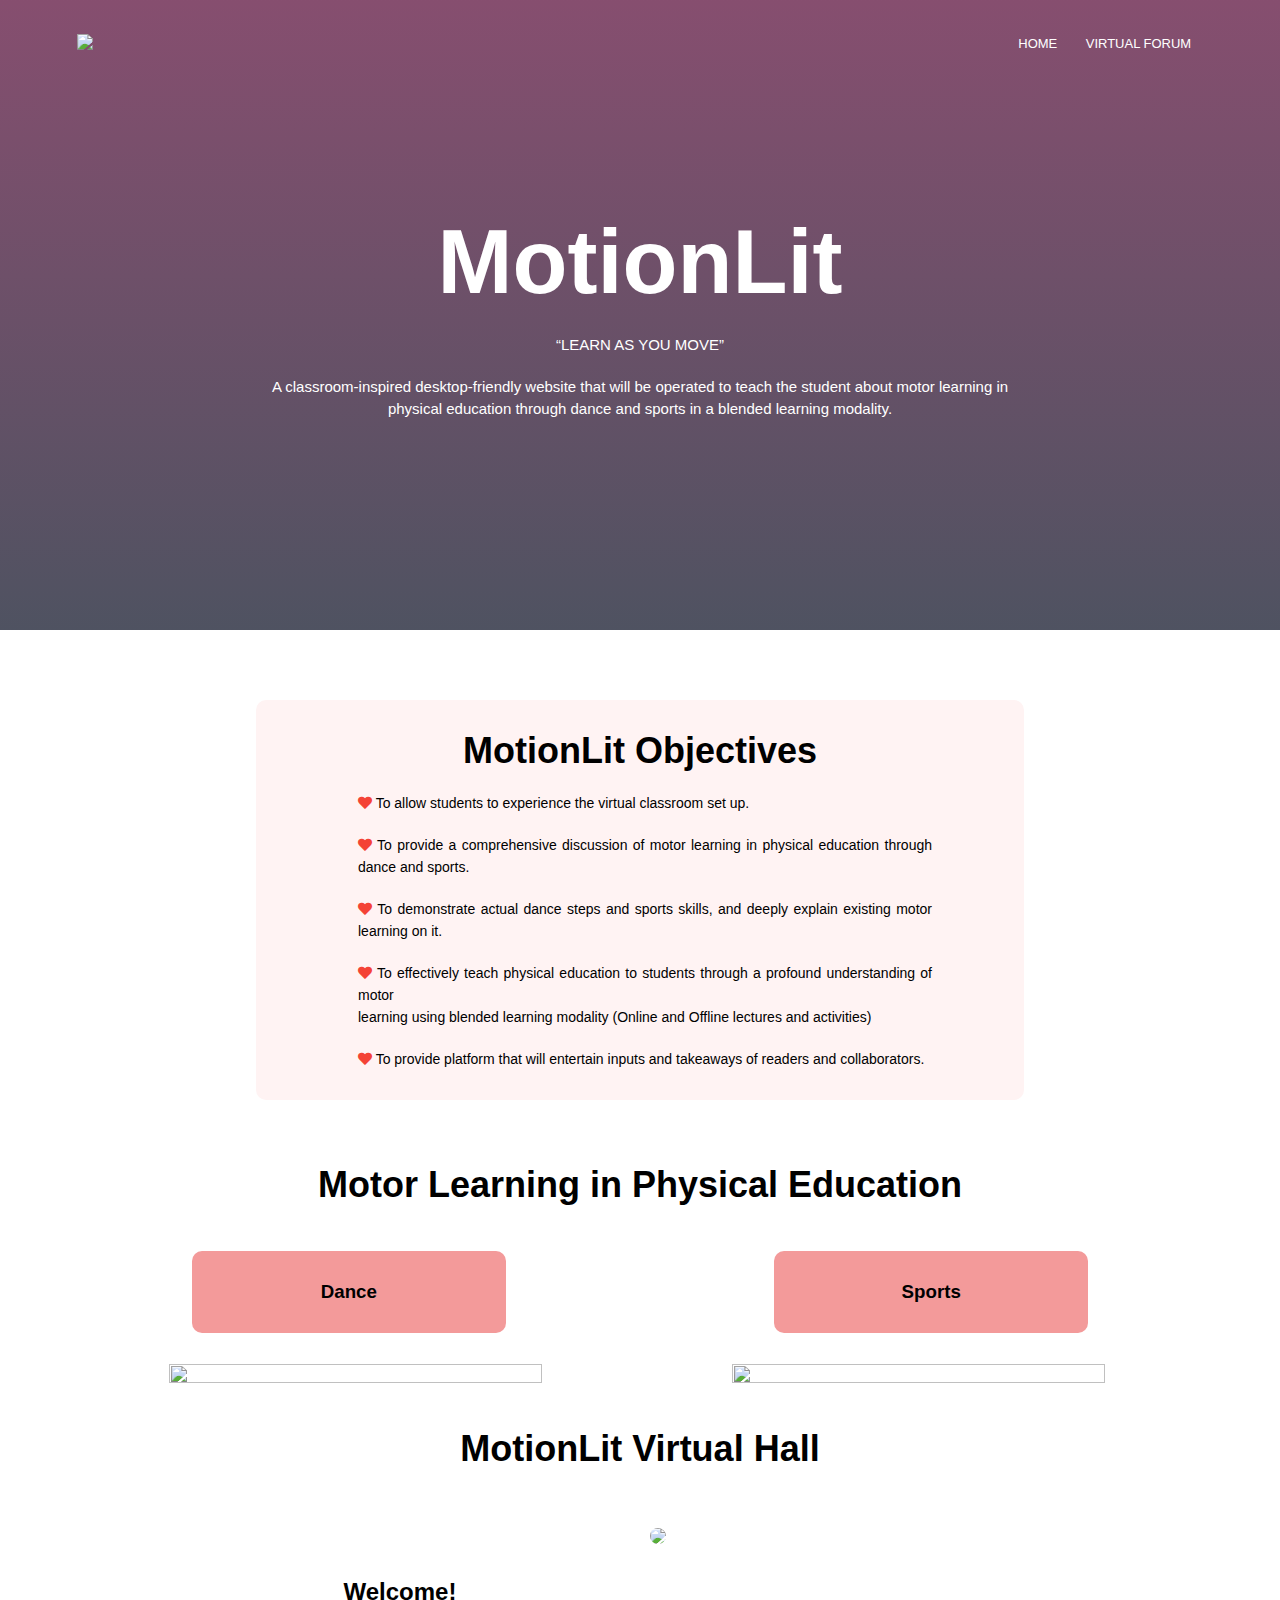
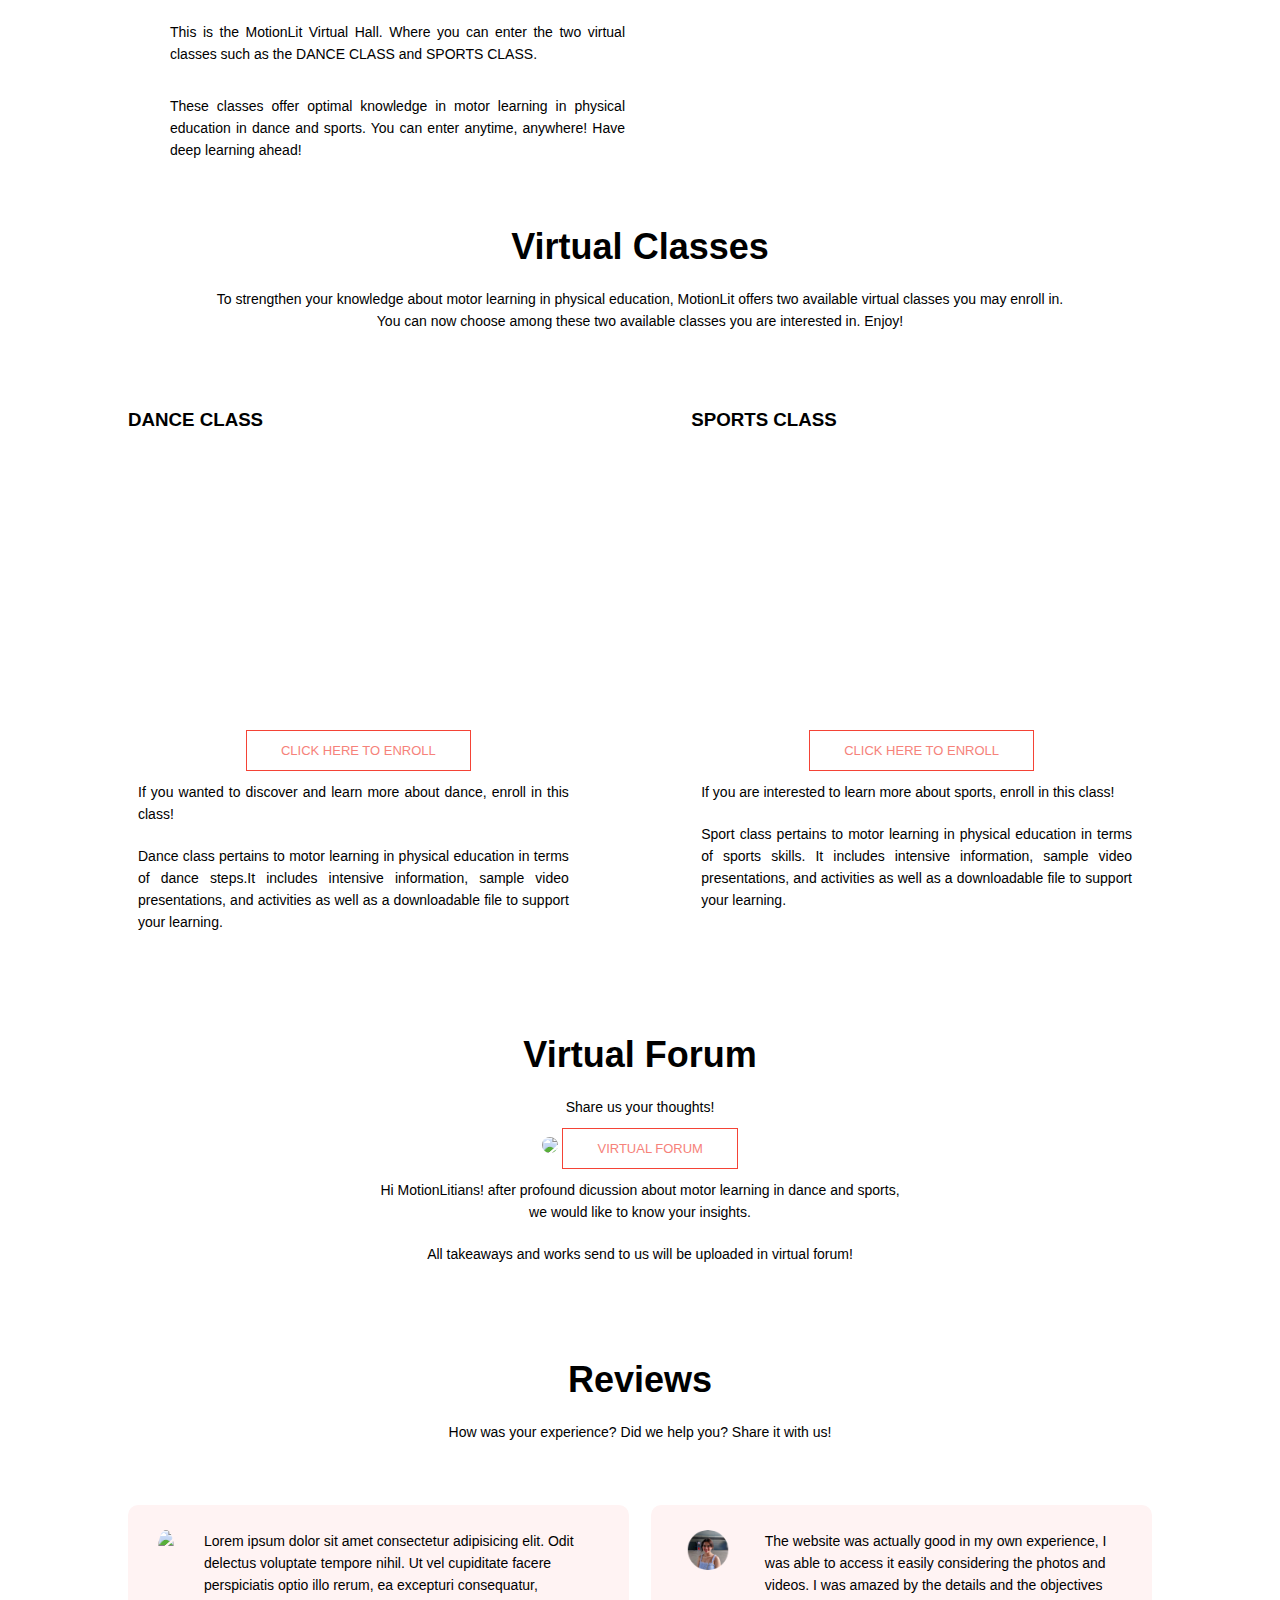
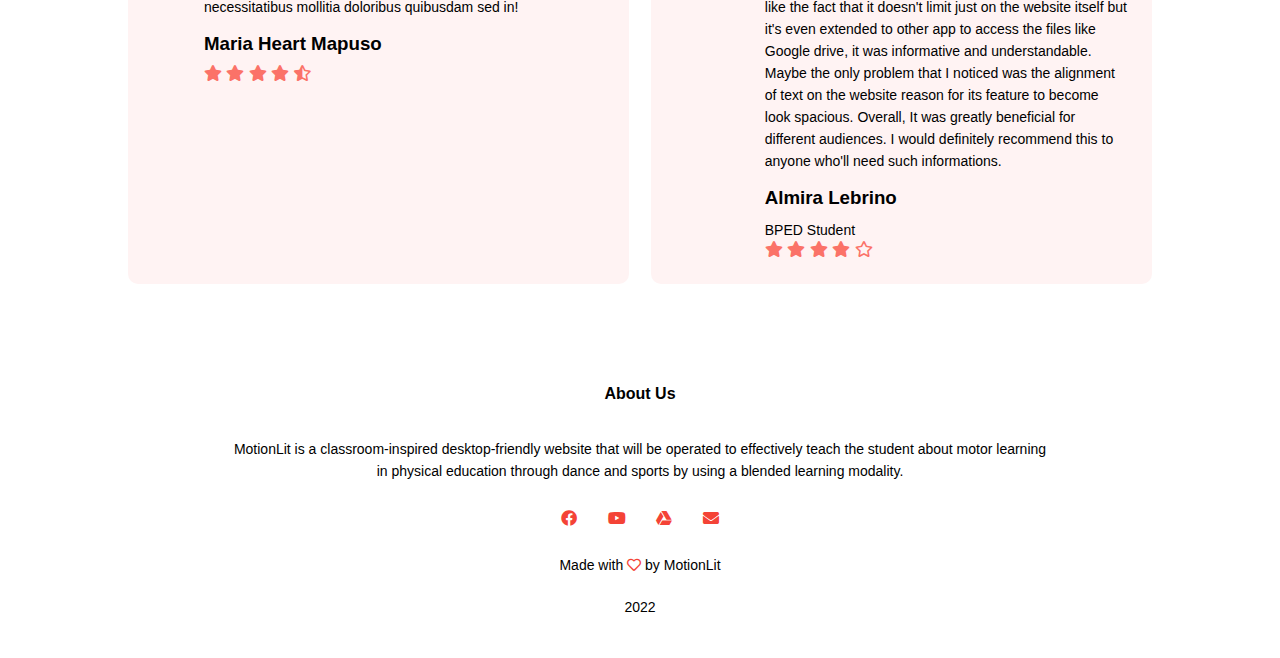
==== index.html @ eed7b135 "hhuhu" ====
<!DOCTYPE html>
<html lang="en">
<head>
    <meta charset="UTF-8">
    <meta http-equiv="X-UA-Compatible" content="IE=edge">
    <meta name="viewport" content="width=device-width, initial-scale=1.0">
    <title>MotionLitEduc</title>
    <link rel="stylesheet" href="style.css">
    
    <link rel="stylesheet" href="https://cdnjs.cloudflare.com/ajax/libs/font-awesome/5.15.4/css/all.min.css" integrity="sha512-1ycn6IcaQQ40/MKBW2W4Rhis/DbILU74C1vSrLJxCq57o941Ym01SwNsOMqvEBFlcgUa6xLiPY/NS5R+E6ztJQ==" crossorigin="anonymous" referrerpolicy="no-referrer" />
</head>
<body>
    <section class="sub-header">
        <nav>
            <a href="index.html"><img src="FINAL/logo.png" ></a>
            <div class="nav-links" id="navLinks">
                <i class="fas fa-window-close" onclick="hideMenu()"></i>
                <ul>
                    <li><a href="index.html">HOME</a></li>
                    <li><a href="forum.html">VIRTUAL FORUM</a></li>
                </ul>
            </div>
            
            <i class="fas fa-bars" onclick="showMenu()"></i>
        </nav>                                 
    <div class="text-box">
        <h1>MotionLit</h1>
        <p><strong>“LEARN AS YOU MOVE”</strong> </p>
        <p> A classroom-inspired desktop-friendly website that will be operated to teach the student about motor learning in <br>physical education through dance and sports in a blended learning modality.
        </p>
    </div>
            
    </section>     

<!------ Objectives------>
<section class="cta"> 
    <h1>MotionLit Objectives</h1>
        <p> <i class="fas fa-heart"></i> To allow students to experience the virtual classroom set up.</p>
        <p> <i class="fas fa-heart"></i> To provide a comprehensive discussion of motor learning in physical education through dance and sports.</p>
        <p> <i class="fas fa-heart"></i> To demonstrate actual dance steps and sports skills, and deeply explain existing motor learning on it.</p>
        <p> <i class="fas fa-heart"></i> To effectively teach physical education to students through a profound understanding of motor <br>learning using blended learning modality (Online and Offline lectures and activities)</p>
        <p> <i class="fas fa-heart"></i> To provide platform that will entertain inputs and takeaways of readers and collaborators.</p>
    </section>


    <!------ Course ------>
    <section class="course">
        <h1> Motor Learning in Physical Education </h1>
        <div class="row">
            <div class="course-col">
                <h3>Dance</h3>  
            
            </div>
            <div class="course-col">
                <h3>Sports</h3>
                
            </div>
            
        </div>
        
        
    </section>
        
    <!------ Classes ------->
    <section class="classes">
        <div class="row">
            <div class="classes-col image-button">
                <img src="FINAL/DA.png" >
                <div class="layer">
                </div>
            </div>
            <div class="classes-col image-button">
                <img src="FINAL/SPO.png">
                <div class="layer">
                </div>
            </div>
    
        </div>
    </section>
     
    
    
    <!------ about us content ------>

    <section class="about-us">
        <h1>MotionLit Virtual Hall</h1>
        <div class="row">
            <div class="about-col">
                <h2>Welcome!</h2>
                <p>This is the MotionLit Virtual Hall. Where you can enter the two virtual classes such as the <strong> DANCE CLASS </strong> and <strong>SPORTS CLASS</strong>. </p>
                <p>These classes offer optimal knowledge in motor learning in physical education in dance and sports. You can enter anytime, anywhere! Have deep learning ahead!</p>
            </div>
            <div class="about-col">
                <img src="FINAL/Virtual Hall.png">
            </div>
        </div>

    </section>

<!-- ----- rooms ------->
<section class="rooms">
    <h1> Virtual Classes</h1>
    <P>To strengthen your knowledge about motor learning in physical education, MotionLit offers two available virtual classes you may enroll in. You can now choose among these two available classes you are interested in. Enjoy! </P>
    <div class="row">
        <div class="rooms-col">
            <h3>DANCE CLASS</h3>
            <video width="440" height="280" autoplay muted>
                <source src="FINAL/dance-intro.mp4" type="video/mp4">
                <source src="movie.ogg" type="video/ogg">
              </video>
              
              <a href="Dance.html" class="hero-btn red-btn" >CLICK HERE TO ENROLL</a>
              
            <P>If you wanted to discover and learn more about dance,  enroll in this class! </P> 
            <p>Dance class pertains to motor learning in physical education in terms of dance steps.It includes intensive information, sample video presentations, and activities as well as a downloadable file to support your learning.</p>  
        </div>
        <div class="rooms-col">
            <h3> SPORTS CLASS</h3>
            <video width="440" height="280" autoplay muted>
                <source src="FINAL/sport-intro.mp4" type="video/mp4">
                <source src="movie.ogg" type="video/ogg">
              </video>
              
              <a href="Sport.html" class="hero-btn red-btn" >CLICK HERE TO ENROLL</a>
           
            <P>If you are interested to learn more about sports,  enroll in this class!</P> 
            <p>Sport class pertains to motor learning in physical education in terms of sports skills. It includes intensive information, sample video presentations, and activities as well as a downloadable file to support your learning.</p>  
        </div>
    
    </div>
    
</section> 

<!-- ----- virtualforum ------->
<section class="virtualforum">
    <h1> Virtual Forum</h1>
    <P>Share us your thoughts! </P>
    <div class="sample">
        <div class="virtualforum-col">
            <img src="FINAL/virtual-foum.png">
              <a href="forum.html" class="hero-btn red-btn">VIRTUAL FORUM</a>
            <P>Hi MotionLitians! after profound dicussion about motor learning in dance and sports, we would like to know your insights.</P> 
            <p>All takeaways and works send to us will be uploaded in <thead></thead> virtual forum!</p>  
        </div>
    
    </div>
    
    <!---- Testimonials ----->
    <section class="testimonials">
        <h1> Reviews</h1>
        <P>How was your experience? Did we help you? Share it with us!</P>
        <div class="row">
            <div class="testimonials-col">
                <img src="FINAL/review1.png">
                <div>
                    <p>Lorem ipsum dolor sit amet consectetur adipisicing elit. Odit delectus voluptate tempore nihil. Ut vel cupiditate facere perspiciatis optio illo rerum, ea excepturi consequatur, necessitatibus mollitia doloribus quibusdam sed in!</p>
                    <h3>Maria Heart Mapuso</h3>
                    <i class="fas fa-star"></i>
                    <i class="fas fa-star"></i>
                    <i class="fas fa-star"></i>
                    <i class="fas fa-star"></i>
                    <i class="fas fa-star-half-alt"></i>
                </div>
            </div>
            <div class="testimonials-col">
                <img src="FINAL/almira.png">
                <div>
                    <p>The website was actually good in my own experience, I was able to access it easily considering the photos and videos. I was amazed by the details and the objectives like the fact that it doesn't limit just on the website itself but it's even extended to other app to access the files like Google drive, it was informative and understandable. Maybe the only problem that I noticed was the alignment of text on the website reason for its feature to become look spacious. Overall, It was greatly beneficial for different audiences. I would definitely recommend this to anyone who'll need such informations.</p>
                    <h3>Almira Lebrino</h3>
                    <p>BPED Student</p>
                    <i class="fas fa-star"></i>
                    <i class="fas fa-star"></i>
                    <i class="fas fa-star"></i>
                    <i class="fas fa-star"></i>
                    <i class="far fa-star"></i>
                </div>
            </div>
        </div>
    </section>
        


    <!------ Footer ------->
    <section class="Footer">
        <h4>About Us</h4>
        <p> MotionLit is a classroom-inspired desktop-friendly website that will be operated to effectively teach the student about motor learning <br>in physical education through dance and sports by using a blended learning modality. </p>
        <div class="icons">
            <i class="fab fa-facebook"></i>
            <i class="fab fa-youtube"></i>
            <i class="fab fa-google-drive"></i>
            <i class="fas fa-envelope"></i>
        </div>
        <p>Made with <i class="far fa-heart"></i> by MotionLit</p>
        <p> 2022</p>
    </section>
        
</body>
<!--------JavaScript for Toggle Menu------->
<script>

    var navlinks = document.getElementById("navLinks")
    function showMenu(){
        navlinks.style.right = "0";
    }
    function hideMenu(){
        navlinks.style.right = "-200px";
    }

</script> 
</html>
---- style.css ----
*{
    margin: 0;
    padding: 0; 
    font-family: 'Poppins', sans-serif;
}
.header11{
    min-height: 100vh;
    width: 100%;
    background-image: linear-gradient(rgba(83, 3, 50, 0.7),rgba(4,9,30,0.7)),url(final/heading.jpg);
    background-position: center;
    background-size: cover;
    position: relative; 
}
.sub-header1{
    min-height: 100vh;
    width: 100%;
    background-image: linear-gradient(rgba(83, 3, 50, 0.7),rgba(4,9,30,0.7)),url(final/heading.jpg);
    background-position: center;
    background-size: cover;
    position: relative; 
}
nav{
    display: flex;
    padding: 2% 6%;
    justify-content: space-between;
    align-items: center;
}
nav img{
    width: 150px;
}
.nav-links{
    flex: 1;
    text-align: right;
    z-index: 999;
}
.nav-links ul li{
    list-style: none;
    display: inline-block;
    padding: 8px 12px;
    position: relative
}
.nav-links ul li a{
    color: #fff;
    text-decoration: none;
    font-size: 13px;
}
.nav-links ul li::after{
    content: '';
    width: 0%;
    height: 2px;
    background: #ff968f;
    display: block;
    margin: auto;
    transition: 0.5;
}
.nav-links ul li:hover::after{
    width: 100%;
}
.text-box{
    width: 90%;
    color: #fff;
    position: absolute;
    top: 30%;
    left: 50%;
    transform: translate(-50%,-50%);
    text-align: center
}
.text-box h1{
    font-size: 150px;
    color: #fff;
}
.text-box p{
    margin: 10px 0 40 px;
    font-size: 15px;
    color: #fff;
    text-align: center;
}
.hero-btn{
    display: inline-block;
    text-decoration: none;
    color: #fff;
    border: 1px solid #fff;
    padding: 12px 34px;
    font-size: 13px;
    background: transparent;
    position: relative;
    cursor: pointer;
}
.hero-btn:hover{
    border: 1px solid #ff968f;
    background: #ff968f;
    transition: 1s; 
}

nav .fas{
    display: none;
}

@media (max-width: 800px){
    .text-box h1{
        font-size: 50px;
    }
    .nav-links ul li{
        display: block;
    }
    .nav-links{
        position: fixed;
        background: #f6827a;
        height: 100vh;
        width: 200px;
        top: 0;
        right: -200px;
        text-align: left;
        z-index: 2;
        transition: 1s;
    }
    nav .fa{
        display: block;
        color: #fff;
        margin: 10px;
        font-size: 22px;
        cursor: pointer;
    }
    .nav-links ul{
        padding: 30px; 
    }
}

/*----- course -----*/

.course{
    width: 70%;
    margin: auto;
    text-align: center;
    padding-top: -80px;
}
h1{
    font-size: 36px;
    font-weight: 600;
}

p{
    color: #000;
    font-size: 14px;
    font-weight: 300;
    line-height: 22px;
    padding: 10px;
}

.row{
    margin-top: 5%;
    display: flex;
    justify-content: space-between;
}
.course-col{
    flex-basis: 35%;
    background: #f39a9a;
    border-radius: 10px;
    margin-bottom: -20px;
    padding: 20px 12px;
    box-sizing: border-box;
    transition: 0.5s;
}
h3{
    text-align: center;
    font-weight: 600;
    margin: 10px 0;
}
.course-col:hover{
    box-shadow: 0 0 20px 0px rgba(0,0,0,0.2);
}
@media(max-width: 800px){
    .row{
        flex-direction: column;
    }
    .course-col{
        flex-basis: 35%;
        background: #f39a9a;
        border-radius: 10px;
        margin-bottom: 20px;
        padding: 5px 5px 5px;
        box-sizing: border-box;
        transition: 0.5s;
        width: 100%;
    }
    h1{
        font-size: 20px;
        font-weight: 600;
    }
   
}
    
/*------- classes ----*/

.classes{
    width: 80%;
    margin: auto;
    text-align: center;
    padding-top: 0;
}
.classes-col{
    flex-basis: 45%;
    border-radius: 10px;
    margin-bottom: 30px;
    position: relative;
    overflow: hidden;
}
.classes-col img{
    width: 90%;
    height: 90%;
    object-fit: cover;
    display: block;
    border-radius: 10px;
    margin-left: 20px;
}
@media(max-width: 800px){
    .row{
        flex-direction: column;
    }
    .classes-col img{
        width: 50%;
        height: 50%;
    }
    classes{
        width: 80%;
    }
}
/*------- offer -------*/

.offer{
    width: 80%;
    margin: auto;
    text-align: center;
    padding-top: 40px; 
}
.offer P{
    color: black;
    margin-bottom: 10px;
}
.offer-col{
    flex-basis: 45%;
    border-radius: 10px;
    margin-bottom: 5%;
    text-align: left;

}
.offer-col img{
    width: 100%;
    border-radius: 10px;  
} 
.offer-col p{
    padding: 0;
    color: #000;
    text-align: justify;

}
.offer-col h3{
    margin-top: 16px;
    margin-bottom: 15px;
    text-align: center;
    color: #000;

    
}


/*------- References -------*/
.References{
    width: 80%;
    margin: auto;
    text-align: center;
    padding-top: 100px;
}
h1{
    font-size: 36px;
    font-weight: 600;
    color: #000;
}
p{
    color: #000;
    font-size: 14px;
    font-weight: 300;
    line-height: 22px;
    padding: 10px;
    text-align: left;
    margin-left: 70px;
    margin-right: 70px;
}

.row{
    margin-top: 5%;
    display: flex;
    justify-content: space-between;
}
.References{
    flex-basis: 31%;
    background: #fff3f3;
    border-radius: 10px;
    margin-bottom: 5%;
    padding: 20px 12px;
    box-sizing: border-box;
    transition: 0.5s;
}
h3{
    text-align: center;
    font-weight: 600;
    margin: 10px 0;
}
.References:hover{
    box-shadow: 0 0 20px 0px rgba(0,0,0,0.2);
}
@media(max-width: 800px){
    .row{
        flex-direction: column;
    }
}

/*------ call to action ------*/
.cta{
    margin: 70px auto;
    width: 60%;
    height: -200%;
    background-position: center;
    background-size: cover;
    border-radius: 10px;
    text-align: left;
    justify-content: left;
    padding: 100px 0;
    flex-basis: 31%;
    background: #fff3f3;
    border-radius: 10px;
    margin-bottom: 5%;
    padding: 20px 12px;
    box-sizing: border-box;
    transition: 0.5s;
}
.cta h1{
    color: #000;
    margin-bottom: 10px;
    padding: 0;
}
.cta p{
    color: #000;
    padding-left: 80px;
    text-align: justify;
    margin-left: 10px;
}
.fa-heart{
    color: #f44336;
}
.cta:hover{
    box-shadow: 0 0 20px 0px rgba(0,0,0,0.2);
}
@media(max-width: 800px){
    .cta h1{
        font-size: 24px;
    }
    .cta{
        margin: 30px auto;
        width: 80%;
    }
}

/*-------- Footer --------*/    
.Footer{
    width: 100%;
    text-align: center;
    padding: 30px 0;
}
.Footer h4{
    margin-bottom: 25px;
    margin-top: 20px;
    font-weight: 600;
}
.icons .fab{
    color: #f44336;
    margin: 0 13px;
    cursor: pointer;
    padding: 18px 0;
}
.icons .fas{
    color: #f44336;
    margin: 0 13px;
    cursor: pointer;
    padding: 18px 0;
}
.fa-heart{
    color: #f44336;
}
.Footer p{
    text-align: center;
}
@media (max-width: 800px){
    
    .Footer p{
        font-size: 10px
    }
    .Footer{
        width: 80%;

    }
}
/*-------- rooms --------*/


.room-box{
    width: 90%;
    color: #fff;
    position: absolute;
    top: 50%;
    left: 50%;
    transform: translate(-50%,-50%);
    text-align: center
}
.room-box h1{
    font-size: 60px;
    color: #fff;
}
.about-us{
    width: 75%;
    margin: auto;
    text-align: justify;
    padding-top: 0;
}
@media(max-width: 800px){
    .row{
        flex-direction: column;
    }
    .about-col h2{
        padding-top: 0px;
    }
    .about-col img{
        width: 50px;
    }
    .about-us{
        width: 80%;
    }
    

}
.about-col{
    flex-basis: 100%;
    padding: 10px 10px;
}   
.about-col img{
    width: 500px;
    padding-top: 0px;
    border-radius: 20px;
}
.about-col h2{
    padding-top: 50px;
    text-align: center;
}
.about-col p{
    padding: 15px 0 15px;
    color: #000;
    margin-left: 0px;
    margin-right: 5px;
    text-align: justify;
}

.red-btn{
    border: 1px solid #f44336;
    background: transparent;
    color: #f6827a;
}
.red-btn:hover{
    color: #fff;
}
.rooms{
    width: 80%;
    margin: auto;
    text-align: center;
    padding-top: 30px;
}
.rooms p{
    color: #000;
    text-align: center;
}
.rooms-col{
    flex-basis: 45%;
    border-radius: 10px;
    margin-bottom: 5%;
    text-align: center;
}
.rooms-col img{
    width: 100%;
    border-radius: 10px;  
} 
.rooms-col p{
    padding: 10px;
    color: #000;
    text-align: justify;
    margin-left: 0px;
    margin-right: 10px;
}
.rooms-col h3{
    margin-top: 16px;
    margin-bottom: 15px;
    text-align: left;
}
@media(max-width: 800px){
.rooms-col{
    width: 80%;
}
}
/*-------- virtualforum--------*/
.virtualforum{
    width: 100%;
    margin: auto;
    text-align: center;
    padding-top: 30px;
}
.virtualforum p{
    color: #000;
    text-align: center;
}
.virtualforum-col{
    flex-basis: 50%;
    border-radius: 10px;
    margin-bottom: 5%;
    text-align: center;
}
.virtualforum-col img{
    width: 80%;
    border-radius: 10px;  
} 
.virtualforum-col p{
    padding: 10px;
    color: #000;
    text-align: center;
    margin-left: 50px;
    margin-right: 50px;
}
.virtualforum-col h3{
    margin-top: 16px;
    margin-bottom: 15px;
    text-align: left;
}
@media(max-width: 800px){
    .virtualforum-col p{
        padding: 5px;
        margin-left: 0px;
        margin-right: 0px;
    }
    .virtualforum{
        width: 100%;
        margin: auto;
        text-align: center;
        padding-top: 10px;
    }
}
/*-------- researchers --------*/
.researchers img{
    width: 80%;
    flex-basis: 30%;
    border-radius: 10px;
    text-align: center;
    padding-top: 0;
    
}
/*-------- dance --------*/
.sub-header{
    height: 70vh;
    width: 100%;
    background-image: linear-gradient(rgba(83, 3, 50, 0.7),rgba(4,9,30,0.7)),url(FINAL/heading.jpg);
    background-position: center;
    background-size: cover;
    text-align: center;
}
.sub-header h1{
    margin-top: 100px;
    color: #fff;
    font-size: 90px;
}
.pe{
    width: 80%;
    margin: auto;
    text-align: center;
    padding-top: 0;
    
}
.sample{
    display: flex;
    flex-direction: row;
    align-items: center;
    justify-content: center;
    gap: 20px;
}
.sample2{
    flex: 1 1 0px;
}
.pe-col{
    flex-basis: 50%;
    padding: 20px 10px;
    flex-basis: 31%;
    background: #f39a9a;
    border-radius: 10px;
    margin-bottom: -20px;
    padding: 20px 12px;
    box-sizing: border-box;
    transition: 0.5s;
    text-align: center;
}
.pe-col h1{
    padding-top: 0;
}
.pe-col p{
    padding: 5px 0 5px;
    text-align: justify;
    color: #000;
    margin: 10px;
}
h1{
    text-align: center;
    font-weight: 600;
    margin: 10px 0;
}
.pe-col:hover{
    box-shadow: 0 0 20px 0px rgba(0,0,0,0.2);
}
@media(max-width: 800px){
    .row{
        flex-direction: column;
    }
}
.etheory-col h1{
    padding-top: 0;
}
.etheory-col p{
    padding: 15px 50px 15px;
    text-align: justify;
    padding: 10px 40px;
    color: #000;
}
.etheory-col img{
    width: 500px;
    padding-top: 0px;
    border-radius: 20px;
}
.fitts-col h1{
    padding-top: 0;
}
.fitts-col p{
    padding: 15px 50px 15px;
    text-align: justify;
    padding: 10px 40px;
    color: #000;
}
.fitts-col img{
    width: 500px;
    padding-top: 0px;
    border-radius: 20px;
}
.dance2{
    width: 80%;
    margin: auto;
    text-align: center;
    padding-top: 0px;
}
.dance2-col{
    flex-basis: 31%;
    border-radius: 10px;
    margin-bottom: 5%;
    text-align: center;
    
}
.dance2-col img{
    width: 100%;
    border-radius: 10px;  
} 
.dance2-col p{
    padding: 0;
    color: #000;

}
.dance2-col h3{
    margin-top: 16px;
    margin-bottom: 15px;
    text-align: left;
}
.dance3{
    width: 80%;
    margin: auto;
    text-align: justify;
    padding-top: 0px;
    flex-basis: 100%;
}
.dance3-col{
    border-radius: 10px;
    margin-bottom: 2%;
    margin-right: 2%;
    text-align: center;
    flex-basis: 100%;
}
.dance3-col img{
    width: 70%;
    border-radius: 10px;
    margin-right: 50px;
} 
.dance3-col p{
    padding: 10px;
    text-align: justify;
    color: #000;

}
.dance3-col h3{
    margin-top: 16px;
    margin-bottom: 15px;
    text-align: left;
}
.dance4{
    width: 80%;
    margin: auto;
    text-align: justify;
    padding-top: 0px;
    flex-basis: 80%;
}
.dance4-col{
    border-radius: 10px;
    margin-bottom: 2%;
    margin-right: 2%;
    text-align: justify;
    flex-basis: 100%;
}
.dance4-col p{
    padding: 10px;
    text-align: justify;
    color: #000;
}
.dance4-col img{
    width: 100%;
    border-radius: 10px;
    margin-right: 50px;
}
/*------ elements ------*/
.elements{
    margin: 20px auto;
    width: 60%;
    height: -200%;
    background-position: center;
    background-size: cover;
    border-radius: 10px;
    text-align: left;
    justify-content: left;
    padding: 100px 0;
    flex-basis: 31%;
    background: #fff3f3;
    border-radius: 10px;
    margin-bottom: 2%;
    padding: 20px 12px;
    box-sizing: border-box;
    transition: 0.5s;
}
.elements h1{
    color: #000;
    margin-bottom: 10px;
    padding: 0;
}
.elements p{
    color: #000;
    padding-left: 80px;
}
.fa-heart{
    color: #f44336;
}
.elements:hover{
    box-shadow: 0 0 20px 0px rgba(0,0,0,0.2);
}
@media(max-width: 800px){
    .elements h1{
        font-size: 24px;
    }
}
.dance-col h1{
    padding-top: 0;
}
.dance-col p{
    padding: 10px 50px 15px;
    text-align: justify;
    padding: 10px 40px;
    color: #000;
    margin: 0px;
}
.dance-col img{
    margin-top:70px;
    width: 500px;
    padding-top: 0px;
    border-radius: 20px;
}
/*------ dancevideo ------*/
.dancevideo{
    width: 80%;
    margin: auto;
    text-align: center;
    padding-top: 0;
}
.dancevideo-col{
    text-align: center;
}
.dancevideo-col h1{
    padding-top: 0;
}
.dancevideo-col p{
    padding: 15px 50px 15px;
    text-align: center;
    padding: 10px 40px;
    color: #000;
}
.dancevideo-col img{
    width: 500px;
    padding-top: 0px;
    border-radius: 20px;
}
/*--------stage----------*/
.stage{
    width: 100%;
    margin: auto;
    text-align: justify;
    padding-top: 0px;
}
.stage-col{
    flex-basis: 31%;
    border-radius: 10px;
    margin-bottom: 5%;
    text-align: justify;
    
}
.stage-col img{
    width: 100%;
    border-radius: 10px;  
} 
.stage-col p{
    padding: 10px;
    color: #000;

}
.stage-col h3{
    margin-top: 16px;
    margin-bottom: 5px;
    text-align:center;
}
/*-------- strategies --------*/
.strategies-col h1{
    padding-top: 0;
}
.strategies-col p{
    padding: 15px 50px 15px;
    text-align: justify;
    padding: 10px 40px;
    color: #000;
}
.strategies-col img{
    width: 500px;
    padding-top: 0px;
    border-radius: 20px;
}
/*-------- Gentile --------*/
.Gentile-col h1{
    padding-top: 0;
}
.Gentile-col p{
    padding: 15px 50px 15px;
    text-align: justify;
    padding: 10px 40px;
    color: #000;
}
.Gentile-col img{
    width: 500px;
    padding-top: 0px;
    border-radius: 20px;
}
/*-------- Changes--------*/
.Changes-col h1{
    padding-top: 0;
}
.Changes p{
    padding: 5px 5px 5px;
    text-align: center;
    padding: 5px 10px;
    color: #000;
}
.Changes-col p{
    padding: 15px 15px 15px;
    text-align: justify;
    padding: 10px 10px;
    color: #000;
    width: 80%;
}
.Changes-col img{
    width: 500px;
    padding-top: 0px;
    border-radius: 20px;
}
.Changes-col h3{
    padding: 5px 5px 5px;
    text-align: left;
    padding: 5px 5px;
    color: #000;
    width: 80%;
}
.Changes1-col h1{
    padding-top: 0;
}
.Changes1 p{
    padding: 5px 5px 5px;
    text-align: center;
    padding: 5px 10px;
    color: #000;
}
.Changes1-col p{
    padding: 15px 15px 15px;
    text-align: justify;
    padding: 10px 10px;
    color: #000;
    width: 80%;
}
.Changes1-col img{
    width: 500px;
    padding-top: 0px;
    border-radius: 20px;
}
.Changes1-col h3{
    padding: 5px 5px 5px;
    text-align: left;
    padding: 5px 5px;
    color: #000;
    width: 80%;
}
/*-------- forms --------*/
.forms-col h1{
    padding-top: 0;
}
.forms-col p{
    padding: 15px 50px 15px;
    text-align: justify;
    padding: 10px 40px;
    color: #000;
}
.forms-col img{
    width: 500px;
    padding-top: 0px;
    border-radius: 20px;
}
/*-------- declarative --------*/
.declarative{
    width: 80%;
    margin: auto;
    text-align: center;
    padding-top: 0px;
}
.declarative-col{
    flex-basis: 31%;
    border-radius: 10px;
    margin-bottom: 5%;
    text-align: center;
    
}
.declarative-col img{
    width: 100%;
    border-radius: 10px;  
} 
.declarative-col p{
    padding: 5px;
    color: #000;
    text-align: justify;

}
.declarative-col h3{
    margin-top: 16px;
    margin-bottom: 15px;
    text-align: left;
}
/*-------- training --------*/
.training-col h1{
    padding-top: 0;
}
.training-col p{
    padding: 15px 50px 15px;
    text-align: justify;
    padding: 10px 40px;
    color: #000;
}
.training-col img{
    width: 500px;
    padding-top: 0px;
    border-radius: 20px;
}


/*-------- sport --------*/
.sub-header{
    height: 70vh;
    width: 100%;
    background-image: linear-gradient(rgba(83, 3, 50, 0.7),rgba(4,9,30,0.7)),url(FINAL/heading.jpg);
    background-position: center;
    background-size: cover;
    text-align: center;
}
.sub-header h1{
    margin-top: 100px;
    color: #fff;
    font-size: 90px;
    color: #000;

}
.pe2{
    width: 80%;
    margin: auto;
    text-align: center;
    padding-top: 0;
    color: #000;

}
.sample22{
    display: flex;
    flex-direction: row;
    align-items: center;
    justify-content: center;
    gap: 20px;
}
.sample222{
    flex: 1 1 0px;
}
.pe2-col{
    flex-basis: 50%;
    padding: 20px 10px;
    flex-basis: 31%;
    background: #f39a9a;
    border-radius: 10px;
    margin-bottom: -20px;
    padding: 20px 12px;
    box-sizing: border-box;
    transition: 0.5s;
    text-align: center;
}
.pe2-col h1{
    padding-top: 0;
}
.pe2-col p{
    padding: 15px 0 25px;
    text-align: justify;
}
h1{
    text-align: center;
    font-weight: 600;
    margin: 10px 0;
}
.pe2-col:hover{
    box-shadow: 0 0 20px 0px rgba(0,0,0,0.2);
}
@media(max-width: 800px){
    .row{
        flex-direction: column;
    }
}
.sport-col h1{
    padding-top: 0;
}
.sport-col p{
    padding: 15px 0 25px;
    text-align: justify;
    padding: 10px 10px;
}
.sport-col img{
    width: 500px;
}
.sport2{
    width: 80%;
    margin: auto;
    text-align: center;
    padding-top: 0px;
}
.sport2-col{
    flex-basis: 31%;
    border-radius: 10px;
    margin-bottom: 5%;
    text-align: center;
}
.sport2-col img{
    width: 100%;
    border-radius: 10px;  
} 
.sport2-col p{
    padding: 0;
}
.sport2-col h3{
    margin-top: 16px;
    margin-bottom: 15px;
    text-align: left;
}
/*-------- fitness --------*/
.sub-header{
    height: 70vh;
    width: 100%;
    background-image: linear-gradient(rgba(83, 3, 50, 0.7),rgba(4,9,30,0.7)),url(FINAL/heading.jpg);
    background-position: center;
    background-size: cover;
    text-align: center;
}
.sub-header h1{
    margin-top: 100px;
    color: #fff;
    font-size: 90px;
    
}
.pe2{
    width: 80%;
    margin: auto;
    text-align: center;
    padding-top: 0;
}
.sample22{
    display: flex;
    flex-direction: row;
    align-items: center;
    justify-content: center;
    gap: 20px;
}
.sample222{
    flex: 1 1 0px;
}
.pe2-col{
    flex-basis: 50%;
    padding: 20px 10px;
    flex-basis: 31%;
    background: #f39a9a;
    border-radius: 10px;
    margin-bottom: -20px;
    padding: 20px 12px;
    box-sizing: border-box;
    transition: 0.5s;
    text-align: center;
}
.pe2-col h1{
    padding-top: 0;
    color: #000;
    
}
.pe2-col p{
    padding: 15px 0 25px;
    text-align: justify;
    color: #000;

}
h1{
    text-align: center;
    font-weight: 600;
    margin: 10px 0;
    
}
.pe2-col:hover{
    box-shadow: 0 0 20px 0px rgba(0,0,0,0.2);
}
@media(max-width: 800px){
    .row{
        flex-direction: column;
    }
}
.fitness-col h1{
    padding-top: 0;
    color: #000;

}
.fitness-col p{
    padding: 15px 0 25px;
    text-align: justify;
    padding: 10px 10px;
    color: #000;

}
.fitness-col img{
    width: 500px;
}
.fitness2{
    width: 80%;
    margin: auto;
    text-align: center;
    padding-top: 0px;
}
.fitness2-col{
    flex-basis: 31%;
    border-radius: 10px;
    margin-bottom: 5%;
    text-align: center;
}
.fitness2-col img{
    width: 100%;
    border-radius: 10px;  
} 
.fitness2-col p{
    padding: 0;
    color: #000;

}
.fitness2-col h3{
    margin-top: 16px;
    margin-bottom: 15px;
    text-align: left;
    color: #000;

}

/*------- forum --------*/
.comment-box{
    border: 1px solid #ccc;
    margin: 50px 0;
    padding: 10px 20px;
}
.comment-box h3{
    text-align: left;
}
.comment-form input,.comment-form textarea{
    width: 100%;
    padding: 10px;
    margin: 15px 0;
    box-sizing: border-box;
    border: none;
    outline: none;
    background: #f0f0f0;
}
.comment-form button{
    margin: 10px 0;
}
/*-------- fitness --------*/
.sub-header{
    height: 70vh;
    width: 100%;
    background-image: linear-gradient(rgba(83, 3, 50, 0.7),rgba(4,9,30,0.7)),url(FINAL/heading.jpg);
    background-position: center;
    background-size: cover;
    text-align: center;
}
.sub-header h1{
    margin-top: 100px;
    color: #fff;
    font-size: 90px;
}
.forum1{
    width: 80%;
    margin: auto;
    text-align: center;
    padding-top: 0;
}
.forum22{
    display: flex;
    flex-direction: row;
    align-items: center;
    justify-content: center;
    gap: 20px;
}
.forum222{
    flex: 1 1 0px;
}
.forum2-col{
    flex-basis: 50%;
    padding: 20px 10px;
    flex-basis: 31%;
    background: #ffcfcf;
    border-radius: 10px;
    margin-bottom: -20px;
    padding: 20px 12px; 
    box-sizing: border-box;
    transition: 0.5s;
    text-align: center;
}
.forum2-col h1{
    padding-top: 0;
}
.forum2-col p{
    padding: 5px 10px 5px;
    font-size: 15px;
    text-align: justify;
    color: #000;
}
h1{
    text-align: center;
    font-weight: 600;
    margin: 10px 0;
}
.forum2-col:hover{
    box-shadow: 0 0 20px 0px rgba(0,0,0,0.2);
}
@media(max-width: 800px){
    .row{
        flex-direction: column;
    }
}
/*------- contact us --------*/
.location{
    width: 80%;
    margin: auto;
    padding: 40px 0;
}
.location iframe{
    width: 100%;
    margin-bottom: 0px;
}
.contact-us{
    width: 80%;
    margin: auto;
}
.contact-col{
    flex-basis: 48%;
    margin-bottom: 10px;
    width: 60%;
}
.contact-col div{
    display: flex;
    align-items: justify;
    margin-bottom: 20px; 
}
.contact-col div .far{
    font-size: 20px;
    color: #f44336;
    margin: 0px;
    margin-right: 30px;
}
.contact-col div .fab{
    font-size: 20px;
    color: #f44336;
    margin: 0px;
    margin-right: 30px;
}
.contact-col div .fas{
    font-size: 20px;
    color: #f44336;
    margin: 0px;
    margin-right: 30px;
    text-align: justify;
}
.contact-col div p{
    padding: 0;
    text-align: justify;
    margin: 0px;
}
.contact-col div h5{
    font-size: 20px;
    margin-bottom: 5px;
    color: #555;
    font-weight: 400;
    text-align: justify;
}
.contact-col input, .contact-col textarea{
    width: 100%;
    padding: 15px;
    margin-bottom: 10px;
    outline: none;
    border: 1px solid #ccc;
    box-sizing: border-box;
}
/*----- pdf -----*/

.pdf{
    width: 80%;
    margin: auto;
    text-align: center;
    padding-top: -80px;
    padding-bottom: 20px;
}
h1{
    font-size: 36px;
    font-weight: 700;
}

p{
    color: #777;
    font-size: 14px;
    font-weight: 300;
    line-height: 22px;
    padding: 10px;
}

.row{
    margin-top: 5%;
    display: flex;
    justify-content: space-between;
}
.pdf-col{
    flex-basis: 31%;
    background: #f39a9a;
    border-radius: 10px;
    margin-bottom: 20px;
    padding: 20px 12px;
    box-sizing: border-box;
    transition: 0.5s;
    text-align: center;
    height: 80px;
}
h3{
    text-align: center;
    font-weight: 600;
    margin: 10px 0;
}
.pdf-col:hover{
    box-shadow: 0 0 20px 0px rgba(0,0,0,0.2);
}
@media(max-width: 800px){
    .row{
        flex-direction: column;
    }
}

/*-----testimonials-----*/

.testimonials{
    width: 80%;
    margin: auto;
    padding-top: 10px;
    text-align: center;
}
.testimonials p{
    color: #000;
    text-align: center;
}
.testimonials-col{
    flex-basis: 44%;
    border-radius: 10px;
    margin-bottom: 5%;
    text-align: left;
    background: #fff3f3;
    padding: 25px;
    cursor: pointer;
    display: flex;
    width: 50%;
}
.testimonials-col img{
    height: 40px;
    margin-left: 5px;
    margin-right: 30px;
    border-radius: 50%;
}
.testimonials-col p{
    padding: 0;
    text-align: left;
    margin: 0;
}
.testimonials-col h3{
    margin-top: 15px;
    text-align: left;
}
.testimonials-col .fas{
    color: #fb7268;
}
.testimonials-col .fab{
    color: #fb7268;
}
.testimonials-col .far{
    color: #fb7268;
}
@media(max-width: 800px){
    .testimonials-col img{
        margin-left: 0px;
        margin-right: 15px;
}
.testimonials P{
    width: 50%;
}
.testimonials h1{
    width: 80%;
    text-align: center;
}
.testimonials-col p{
    width: 100%;
    font-size: 10px;
    padding-right: 0px;
}
.testimonials-col{
    flex-basis: 24%;
    padding: 15px;
    cursor: pointer;
    display: flex;
    width: 80%;
}

}
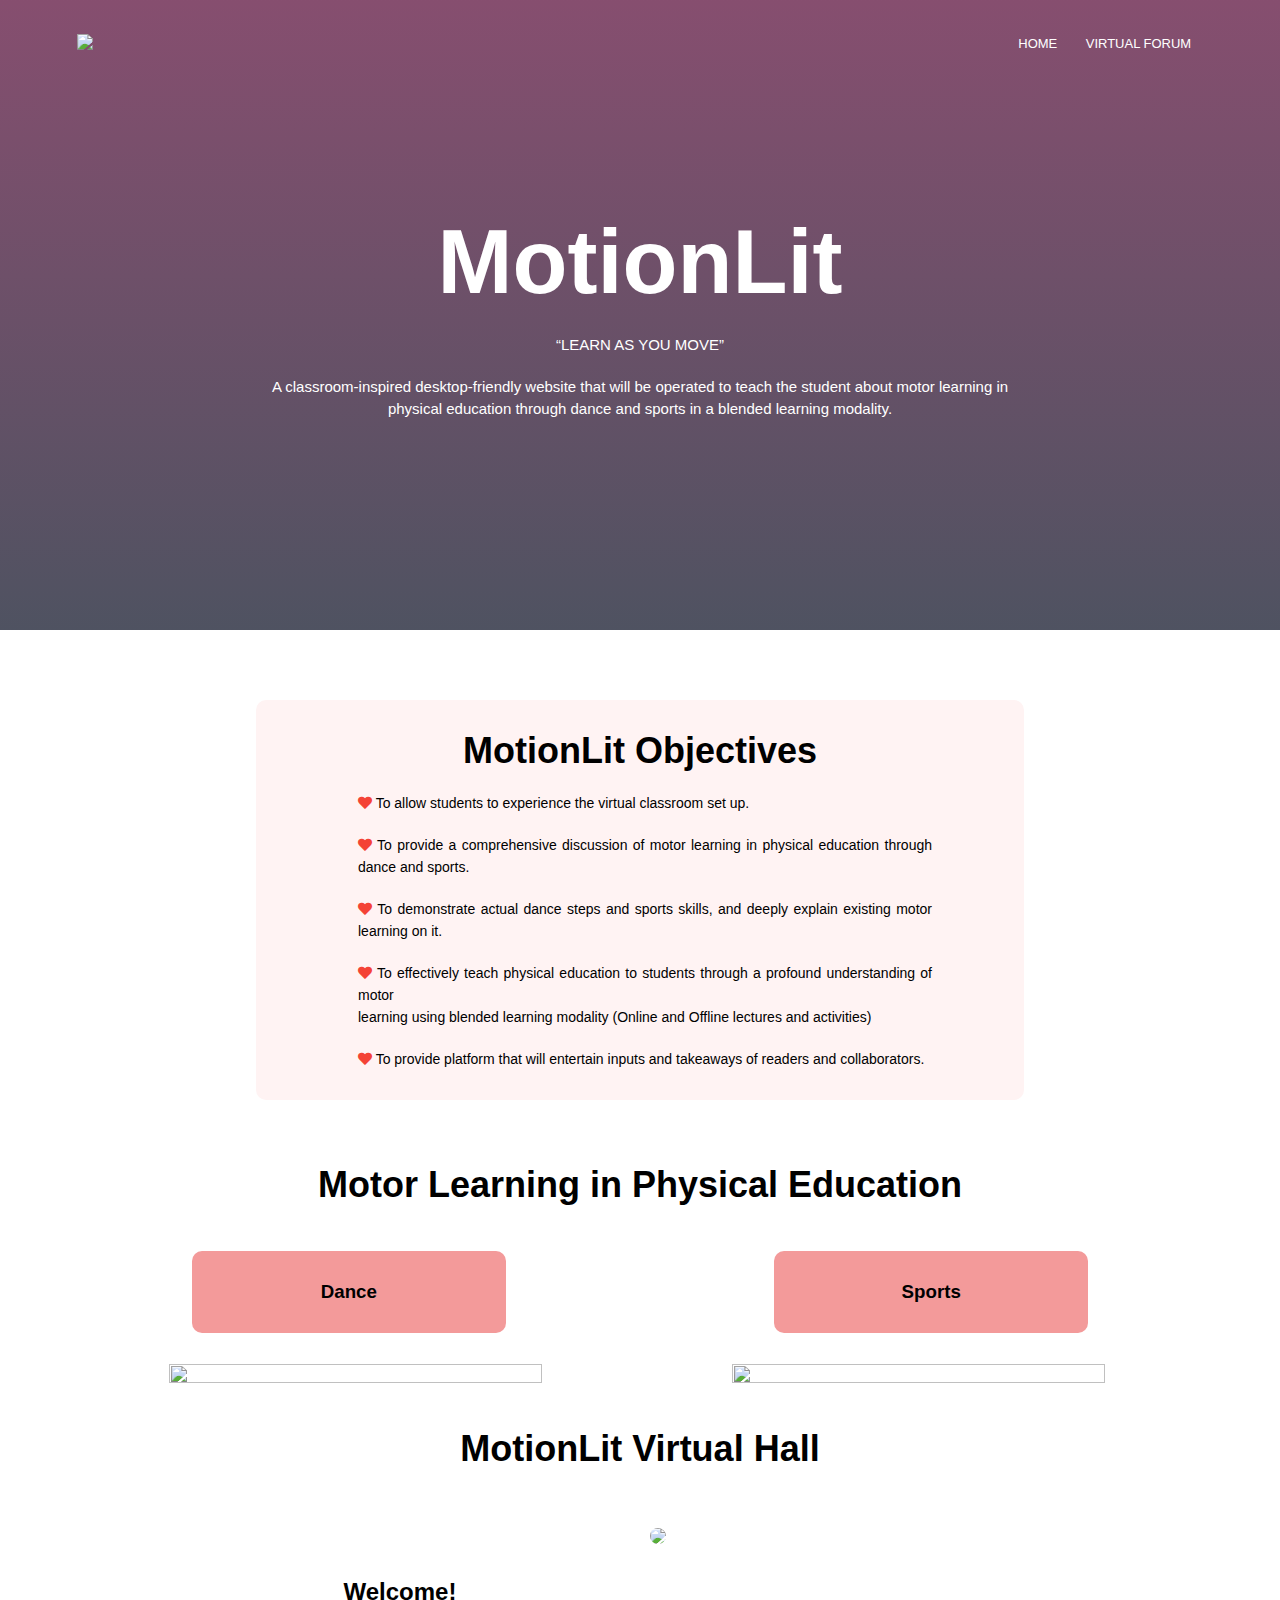
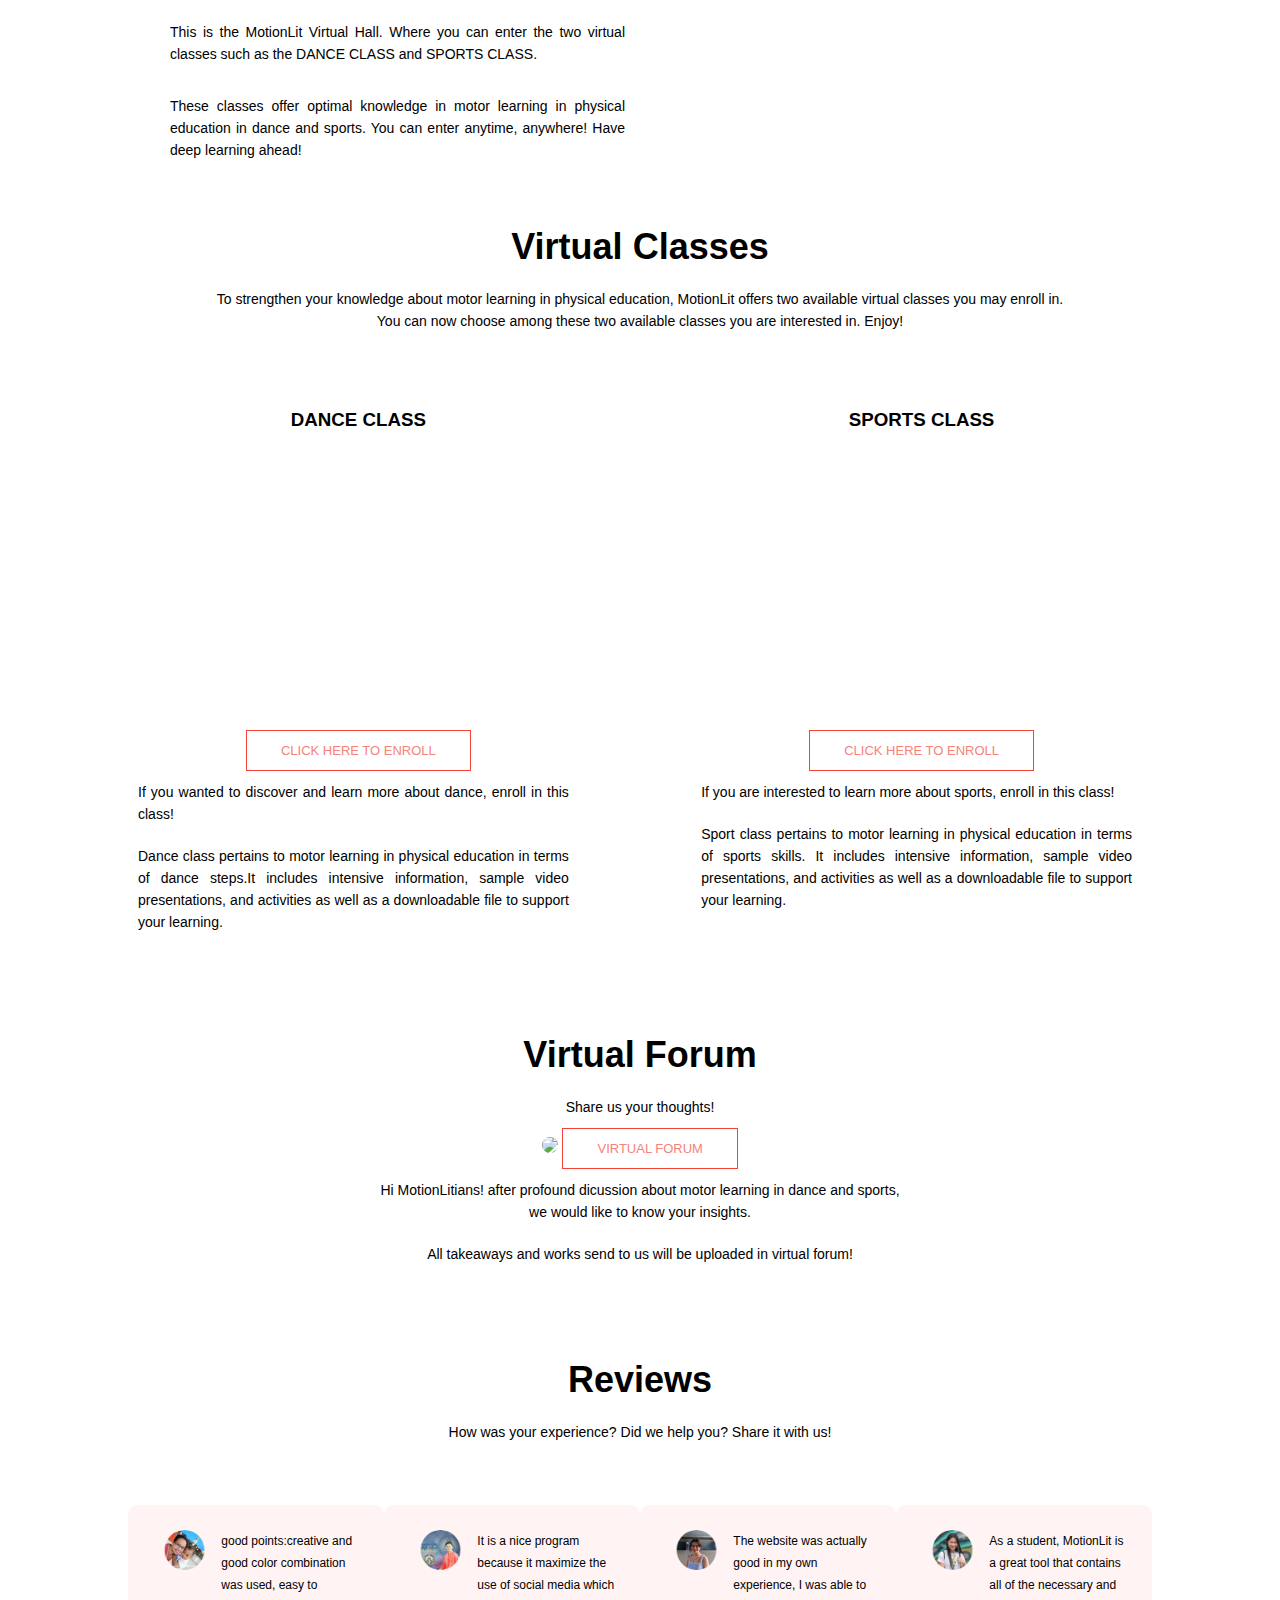
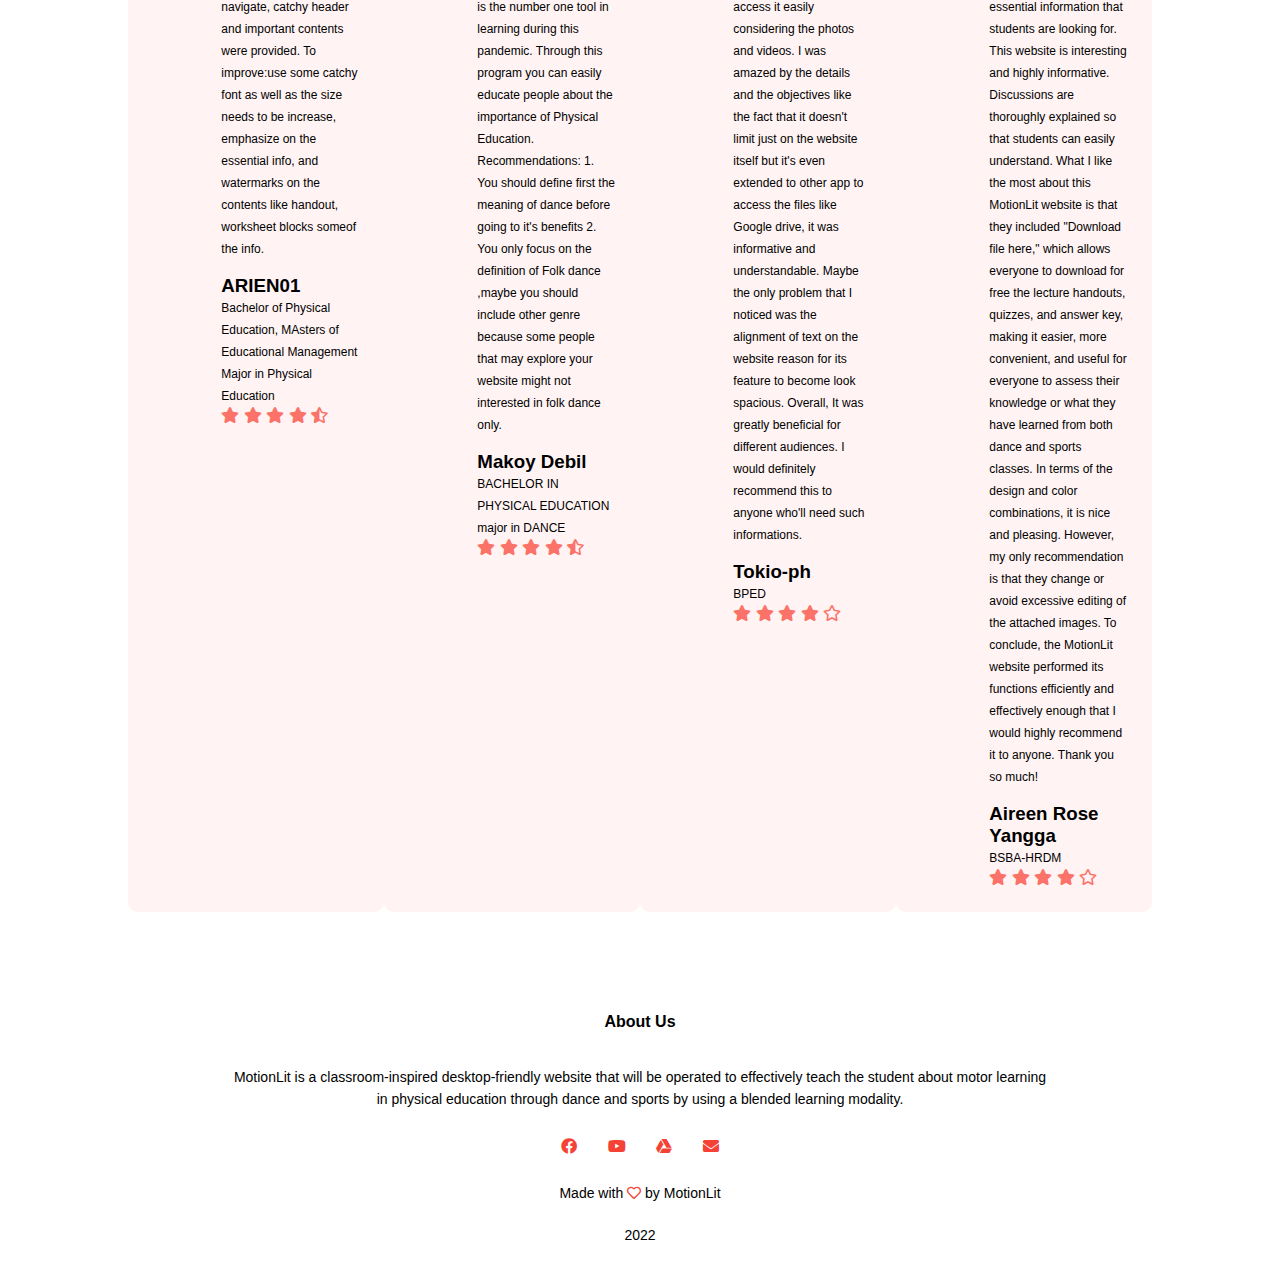
==== commit 1162a154: "hola" ====
--- a/index.html
+++ b/index.html
@@ -151,10 +151,11 @@
         <P>How was your experience? Did we help you? Share it with us!</P>
         <div class="row">
             <div class="testimonials-col">
-                <img src="FINAL/review1.png">
-                <div>
-                    <p>Lorem ipsum dolor sit amet consectetur adipisicing elit. Odit delectus voluptate tempore nihil. Ut vel cupiditate facere perspiciatis optio illo rerum, ea excepturi consequatur, necessitatibus mollitia doloribus quibusdam sed in!</p>
-                    <h3>Maria Heart Mapuso</h3>
+                <img src="FINAL/Maam dasco.png">
+                <div>
+                    <p>good points:creative and good color combination was used, easy to navigate, catchy header and important contents were provided. To improve:use some catchy font as well as the size needs to be increase, emphasize on the essential info, and watermarks on the contents like handout, worksheet blocks someof the info.</p>
+                    <h3>ARIEN01</h3>
+                    <p>Bachelor of Physical Education, MAsters of Educational Management Major in Physical Education</p>
                     <i class="fas fa-star"></i>
                     <i class="fas fa-star"></i>
                     <i class="fas fa-star"></i>
@@ -163,11 +164,37 @@
                 </div>
             </div>
             <div class="testimonials-col">
+                <img src="FINAL/makoy1.png">
+                <div>
+                    <p>It is a nice program because it maximize the use of social media which is the number one tool in learning during this pandemic. Through this program you can easily educate people about the importance of Physical Education. Recommendations: 1. You should define first the meaning of dance before going to it's benefits 2. You only focus on the definition of Folk dance ,maybe you should include other genre because some people that may explore your website might not interested in folk dance only.</p>
+                    <h3>Makoy Debil</h3>
+                    <p>BACHELOR IN PHYSICAL EDUCATION major in DANCE</p>
+                    <i class="fas fa-star"></i>
+                    <i class="fas fa-star"></i>
+                    <i class="fas fa-star"></i>
+                    <i class="fas fa-star"></i>
+                    <i class="fas fa-star-half-alt"></i>
+                </div>
+            </div>
+            <div class="testimonials-col">
                 <img src="FINAL/almira.png">
                 <div>
                     <p>The website was actually good in my own experience, I was able to access it easily considering the photos and videos. I was amazed by the details and the objectives like the fact that it doesn't limit just on the website itself but it's even extended to other app to access the files like Google drive, it was informative and understandable. Maybe the only problem that I noticed was the alignment of text on the website reason for its feature to become look spacious. Overall, It was greatly beneficial for different audiences. I would definitely recommend this to anyone who'll need such informations.</p>
-                    <h3>Almira Lebrino</h3>
-                    <p>BPED Student</p>
+                    <h3>Tokio-ph</h3>
+                    <p>BPED</p>
+                    <i class="fas fa-star"></i>
+                    <i class="fas fa-star"></i>
+                    <i class="fas fa-star"></i>
+                    <i class="fas fa-star"></i>
+                    <i class="far fa-star"></i>
+                </div>
+            </div>
+            <div class="testimonials-col">
+                <img src="FINAL/bebe.png">
+                <div>
+                    <p>As a student, MotionLit is a great tool that contains all of the necessary and essential information that students are looking for. This website is interesting and highly informative. Discussions are thoroughly explained so that students can easily understand. What I like the most about this MotionLit website is that they included "Download file here," which allows everyone to download for free the lecture handouts, quizzes, and answer key, making it easier, more convenient, and useful for everyone to assess their knowledge or what they have learned from both dance and sports classes. In terms of the design and color combinations, it is nice and pleasing. However, my only recommendation is that they change or avoid excessive editing of the attached images. To conclude, the MotionLit website performed its functions efficiently and effectively enough that I would highly recommend it to anyone. Thank you so much!</p>
+                    <h3>Aireen Rose Yangga</h3>
+                    <p>BSBA-HRDM</p>
                     <i class="fas fa-star"></i>
                     <i class="fas fa-star"></i>
                     <i class="fas fa-star"></i>
--- a/style.css
+++ b/style.css
@@ -497,7 +497,7 @@
 .rooms-col h3{
     margin-top: 16px;
     margin-bottom: 15px;
-    text-align: left;
+    text-align: center;
 }
 @media(max-width: 800px){
 .rooms-col{
@@ -1427,16 +1427,18 @@
 .testimonials-col img{
     height: 40px;
     margin-left: 5px;
-    margin-right: 30px;
+    margin-right: 10px;
     border-radius: 50%;
 }
 .testimonials-col p{
     padding: 0;
     text-align: left;
     margin: 0;
+    font-size: 12px;
 }
 .testimonials-col h3{
     margin-top: 15px;
+    margin-bottom: 0px;
     text-align: left;
 }
 .testimonials-col .fas{
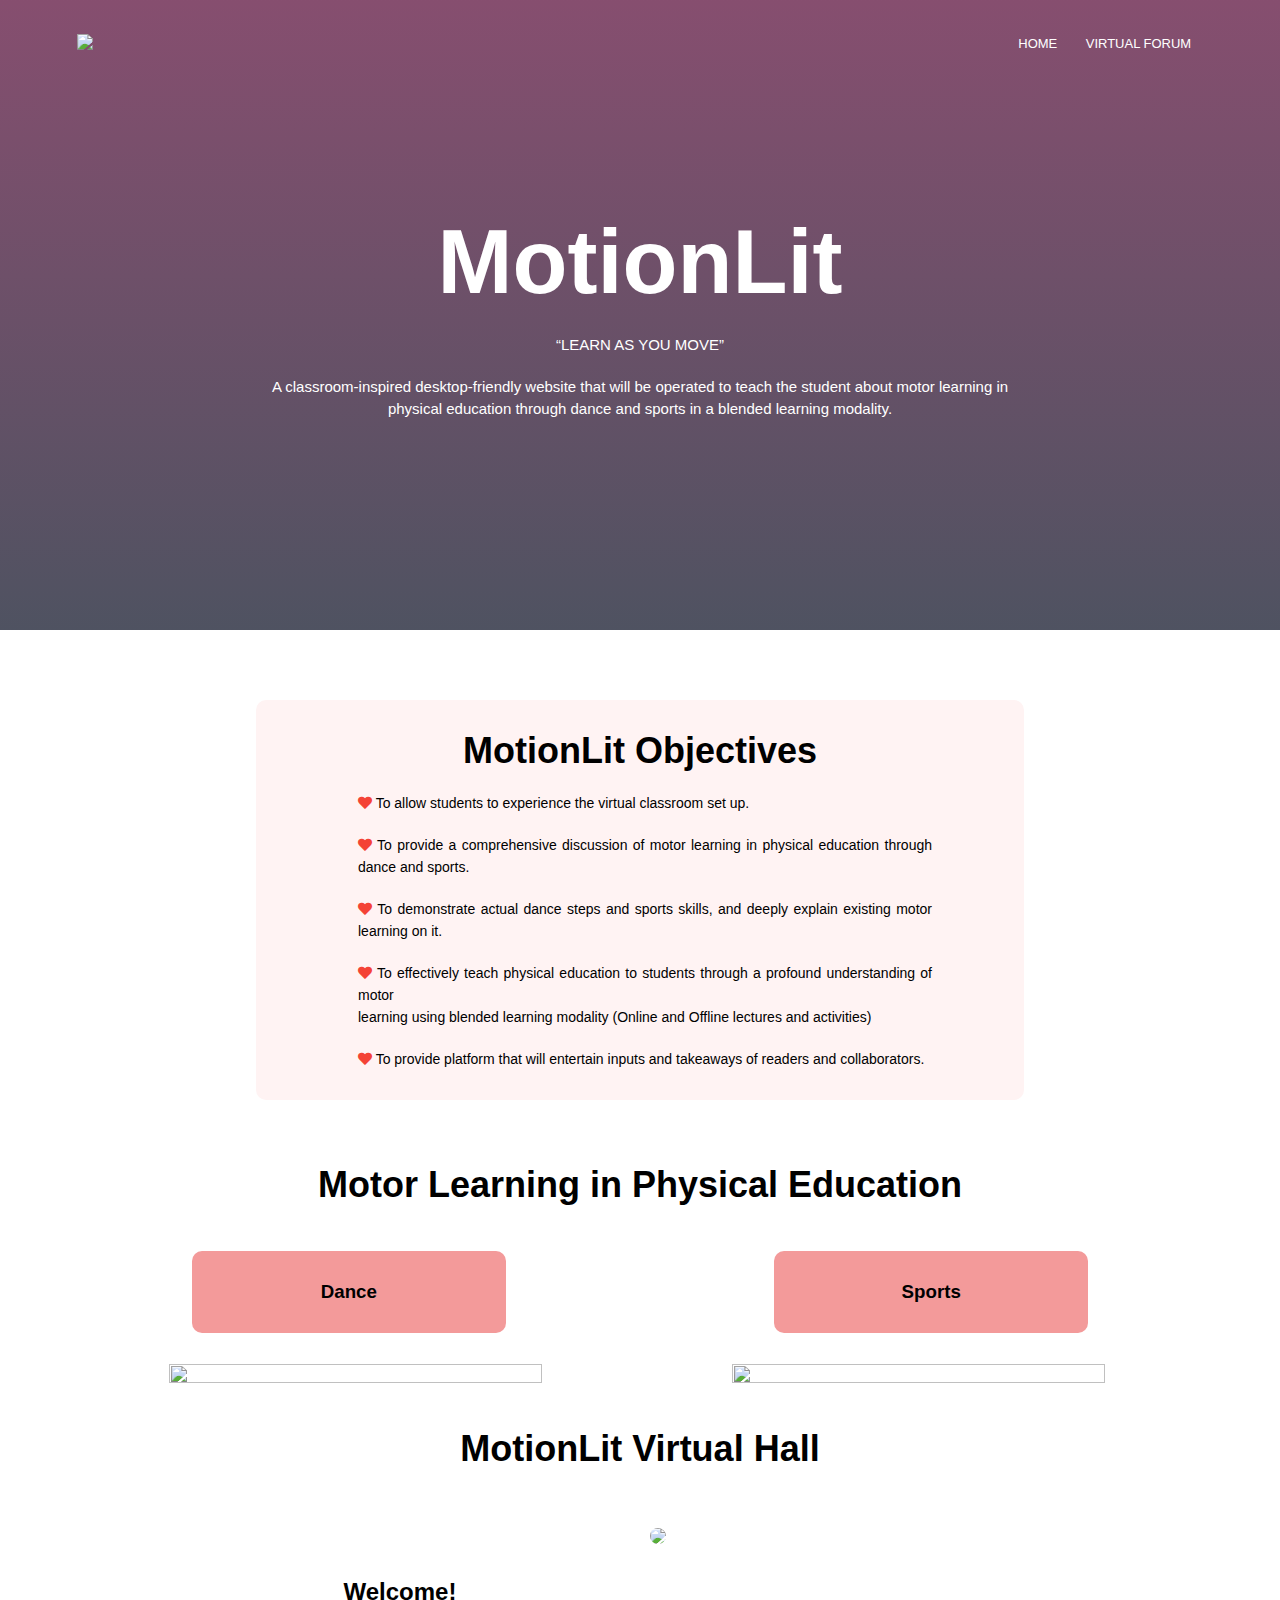
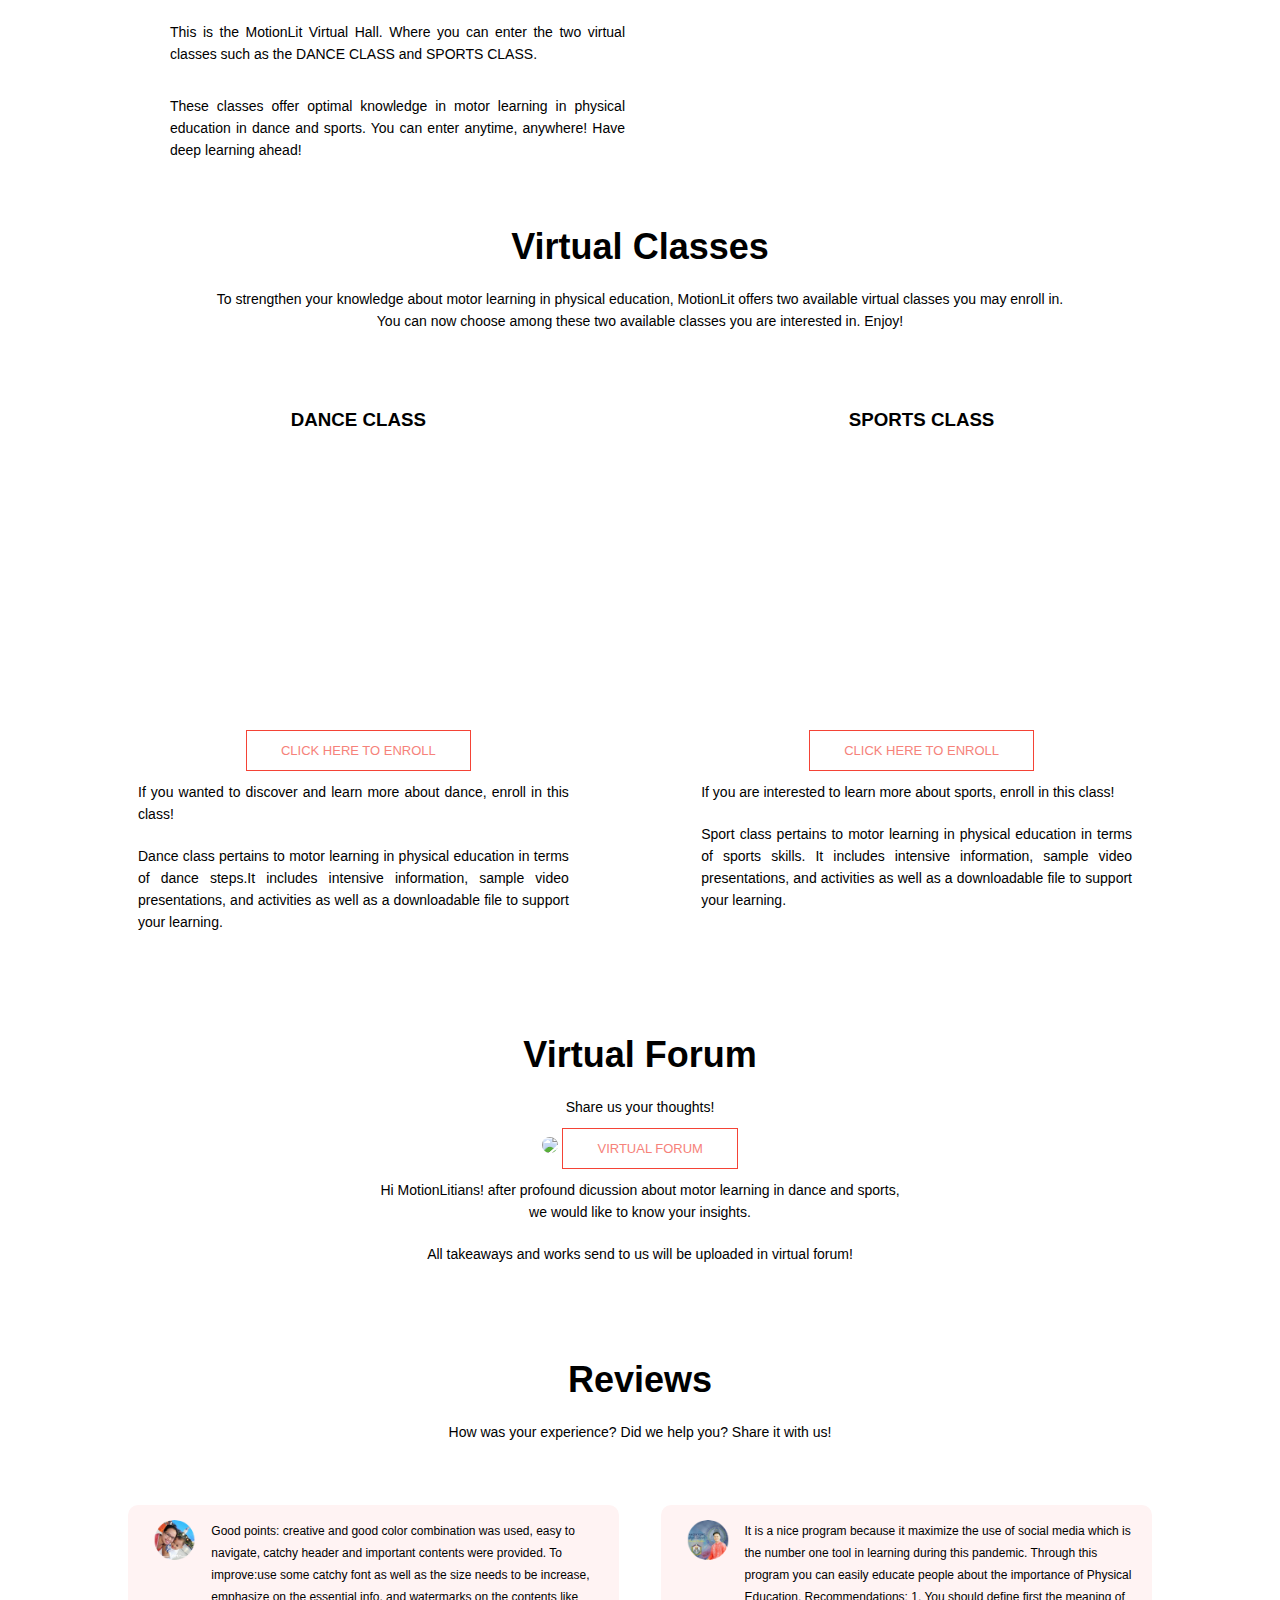
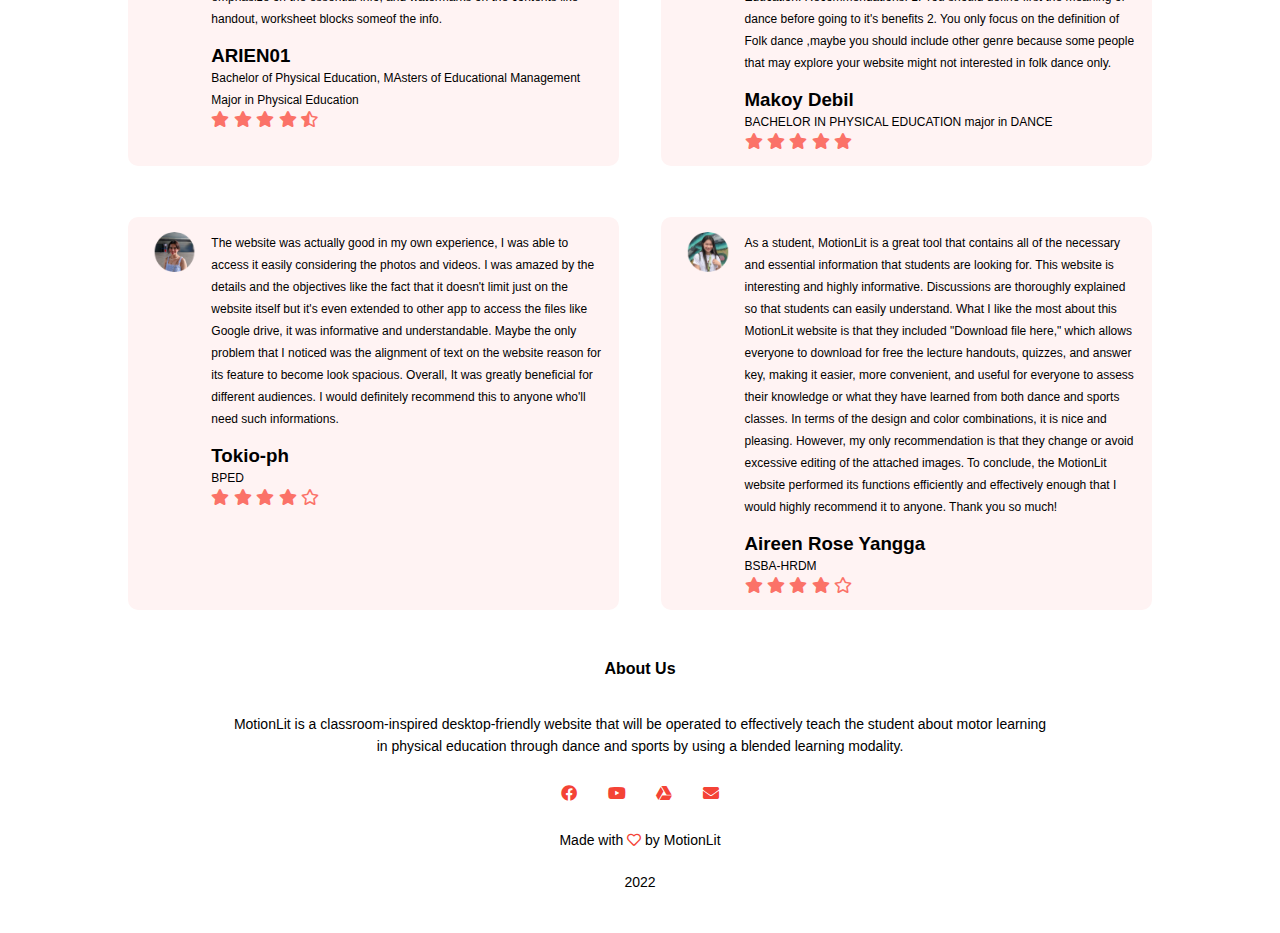
==== commit 1dd137ed: "lala" ====
--- a/index.html
+++ b/index.html
@@ -153,7 +153,7 @@
             <div class="testimonials-col">
                 <img src="FINAL/Maam dasco.png">
                 <div>
-                    <p>good points:creative and good color combination was used, easy to navigate, catchy header and important contents were provided. To improve:use some catchy font as well as the size needs to be increase, emphasize on the essential info, and watermarks on the contents like handout, worksheet blocks someof the info.</p>
+                    <p>Good points: creative and good color combination was used, easy to navigate, catchy header and important contents were provided. To improve:use some catchy font as well as the size needs to be increase, emphasize on the essential info, and watermarks on the contents like handout, worksheet blocks someof the info.</p>
                     <h3>ARIEN01</h3>
                     <p>Bachelor of Physical Education, MAsters of Educational Management Major in Physical Education</p>
                     <i class="fas fa-star"></i>
@@ -173,9 +173,11 @@
                     <i class="fas fa-star"></i>
                     <i class="fas fa-star"></i>
                     <i class="fas fa-star"></i>
-                    <i class="fas fa-star-half-alt"></i>
-                </div>
-            </div>
+                    <i class="fas fa-star"></i>
+                </div>
+            </div>
+        </div>
+            <div class="row"> 
             <div class="testimonials-col">
                 <img src="FINAL/almira.png">
                 <div>
--- a/style.css
+++ b/style.css
@@ -1414,12 +1414,12 @@
     text-align: center;
 }
 .testimonials-col{
-    flex-basis: 44%;
-    border-radius: 10px;
-    margin-bottom: 5%;
+    flex-basis: 45%;
+    border-radius: 10px;
+    margin-bottom: 0%;
     text-align: left;
     background: #fff3f3;
-    padding: 25px;
+    padding: 15px;
     cursor: pointer;
     display: flex;
     width: 50%;
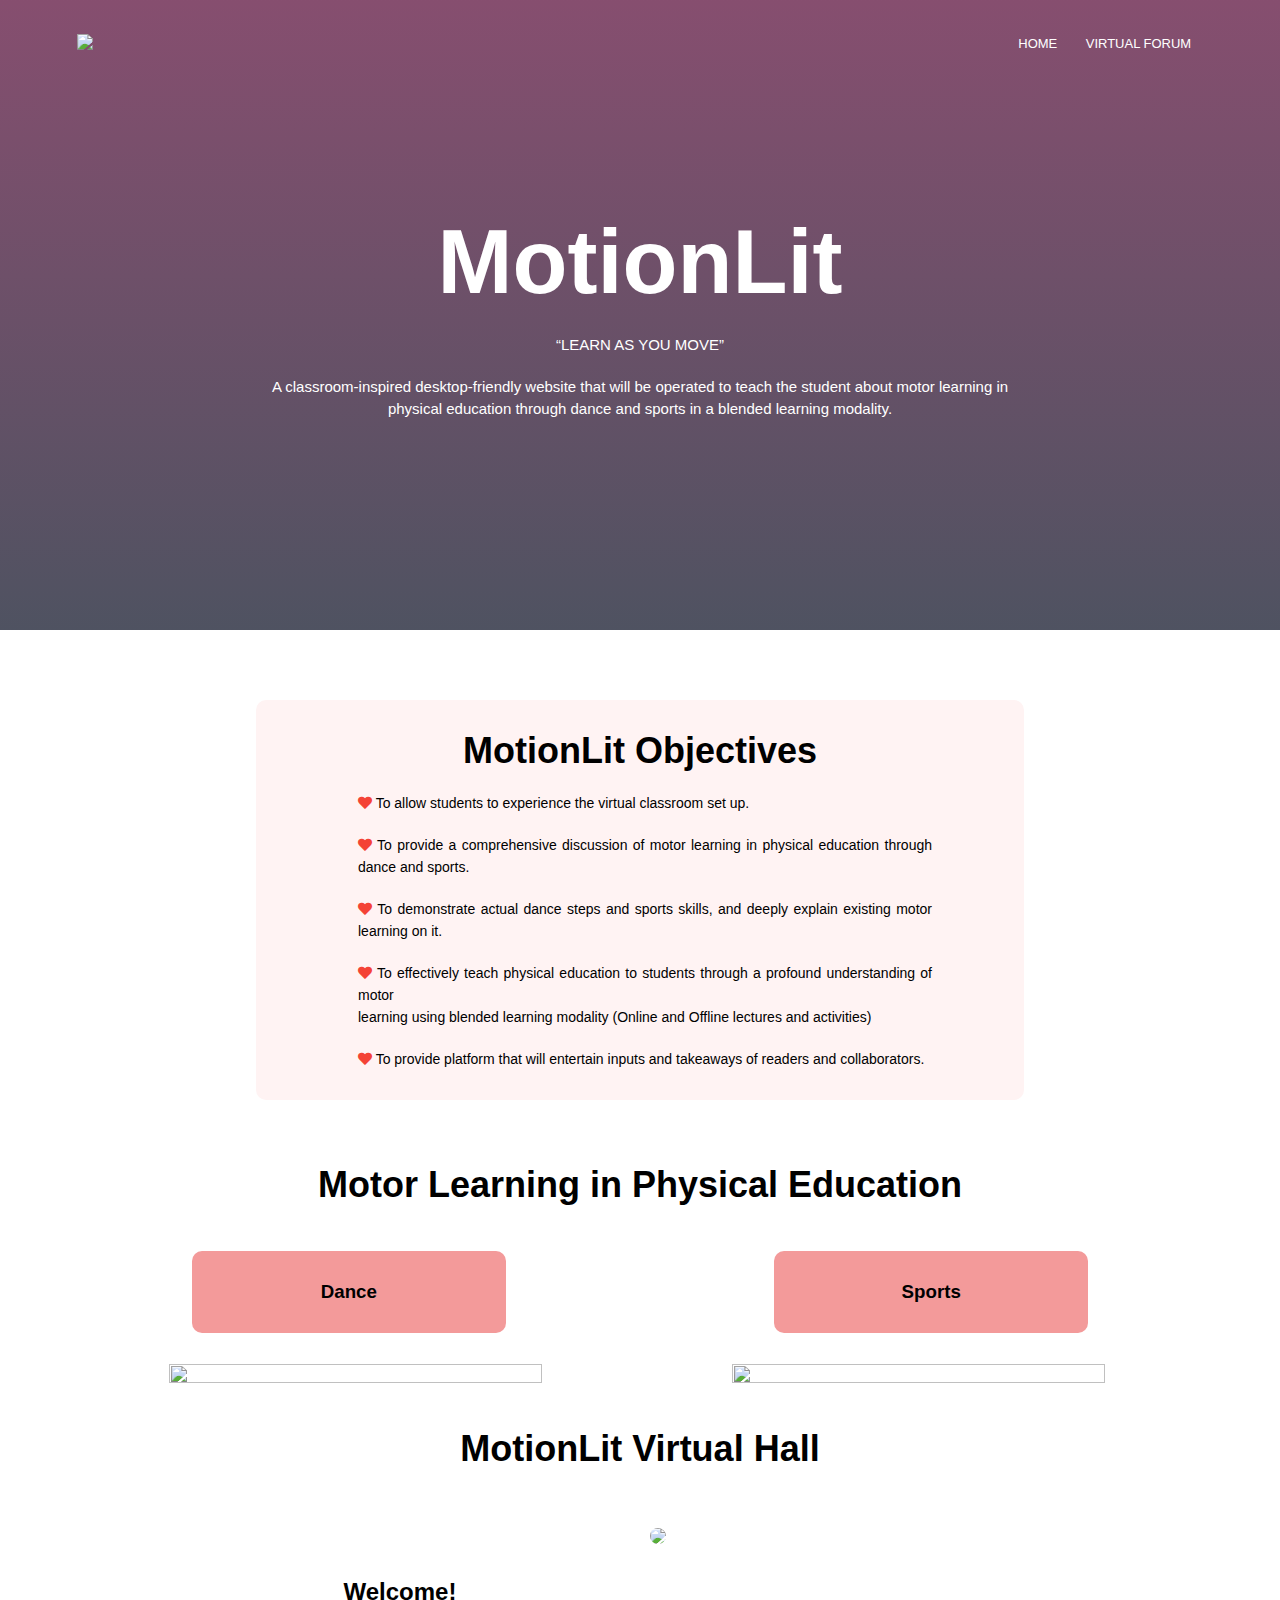
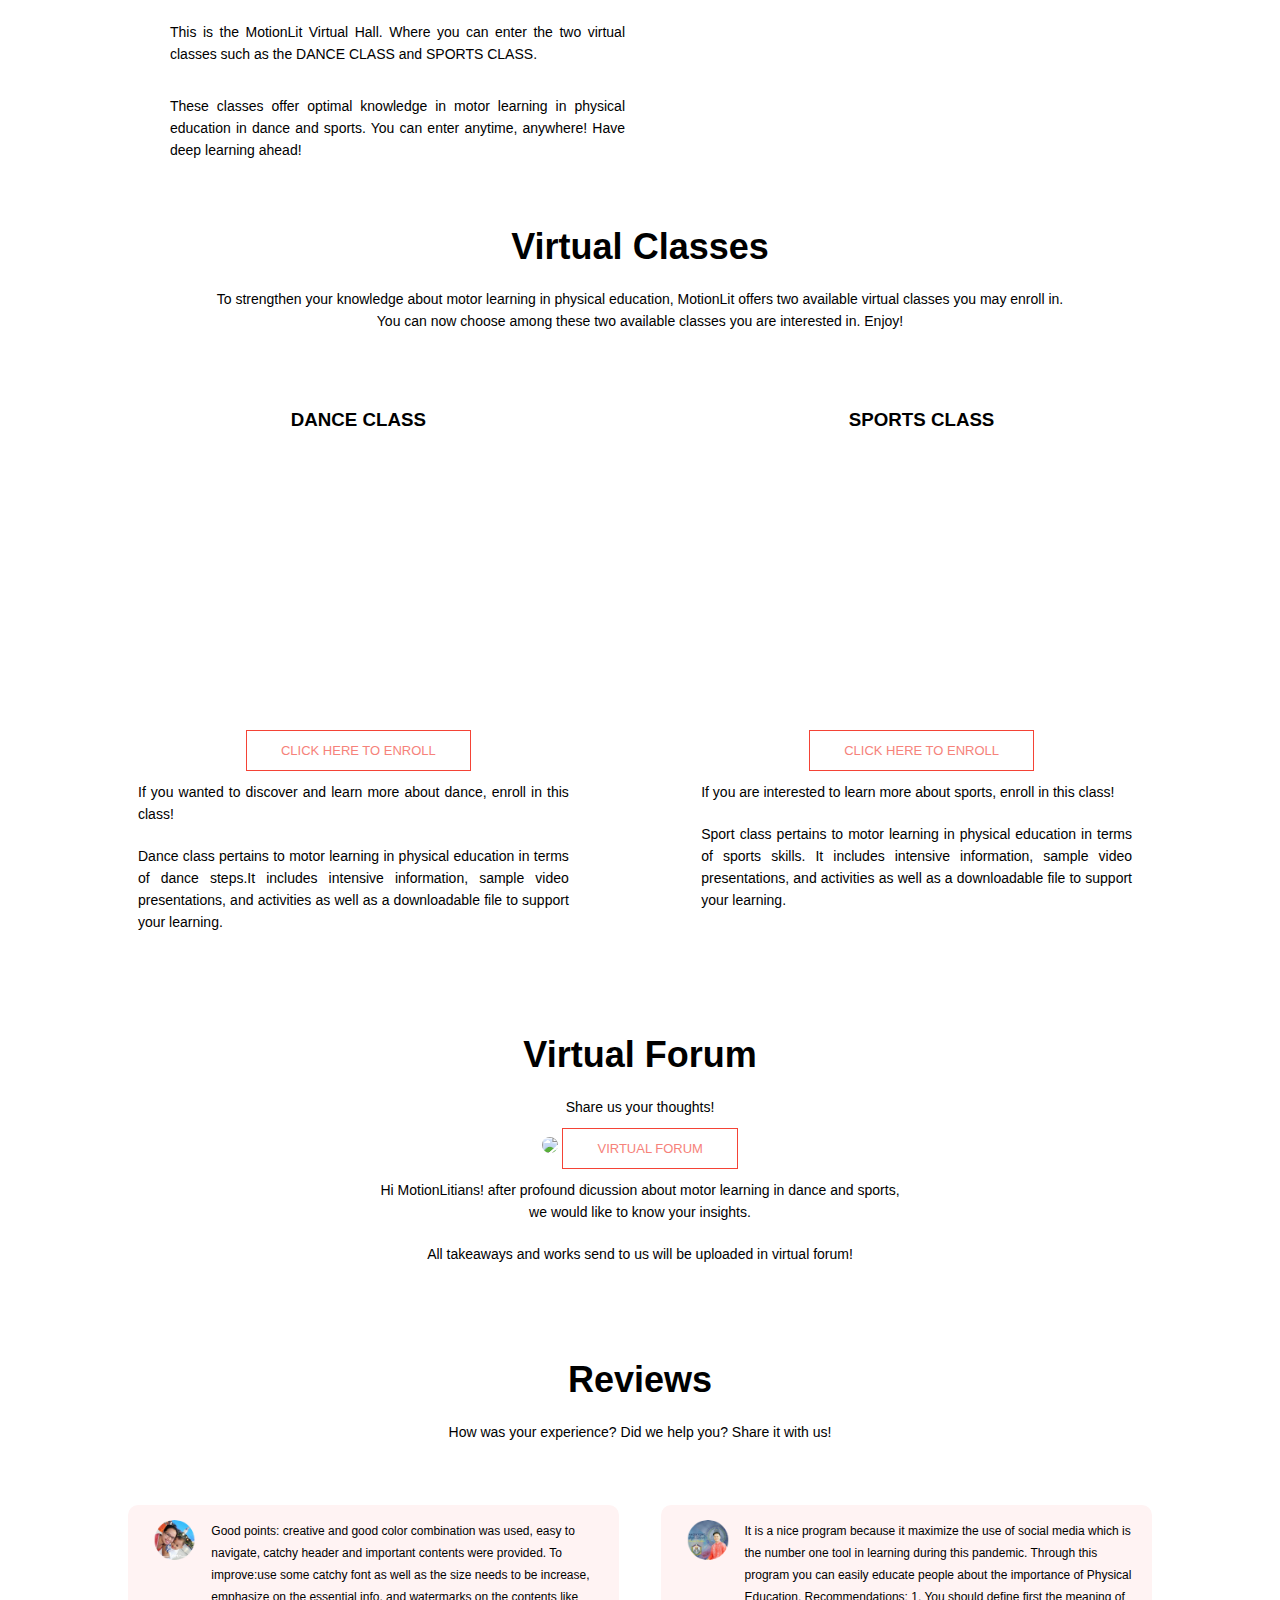
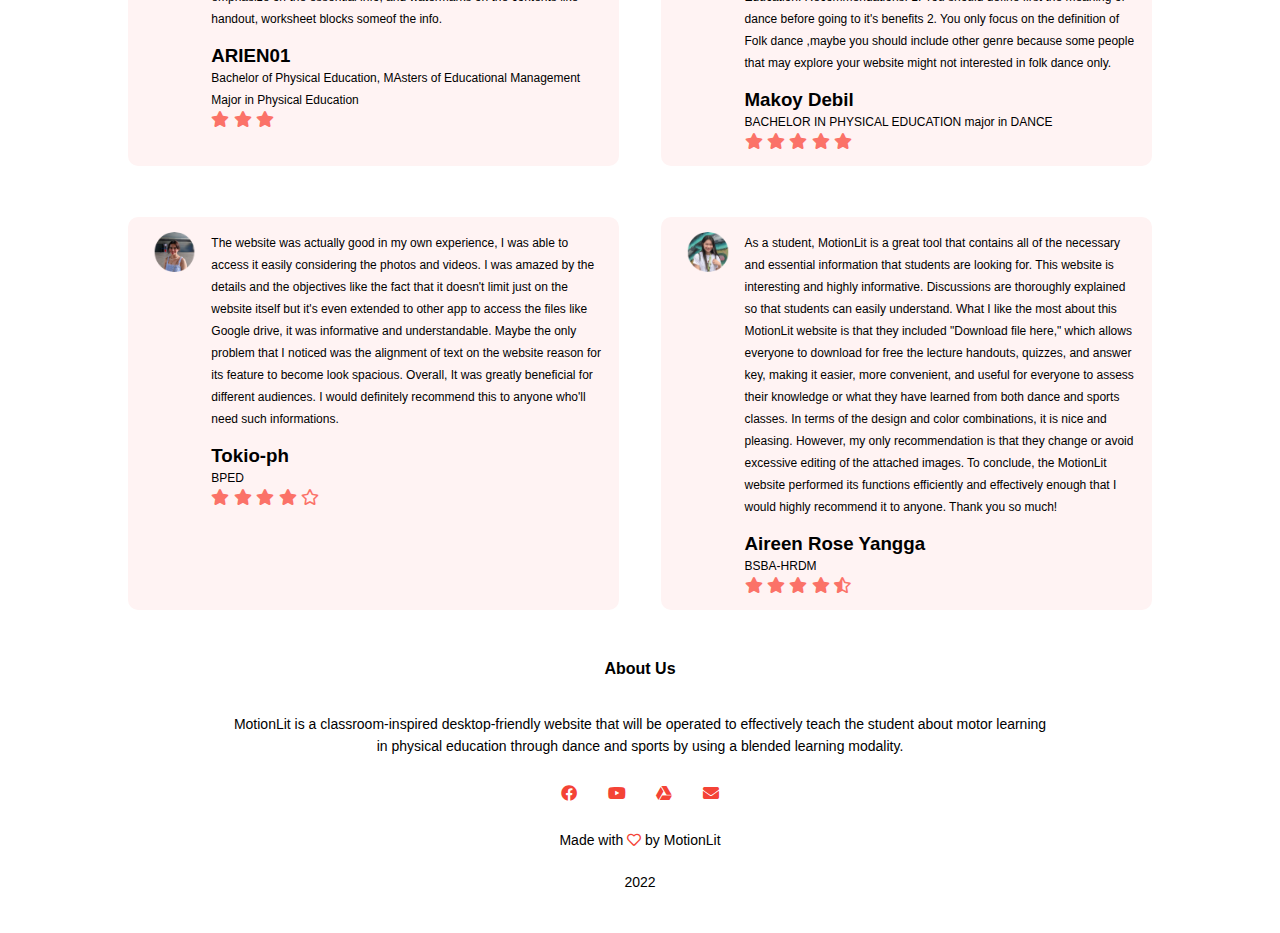
==== commit 44eec42c: "hhehe" ====
--- a/index.html
+++ b/index.html
@@ -159,8 +159,7 @@
                     <i class="fas fa-star"></i>
                     <i class="fas fa-star"></i>
                     <i class="fas fa-star"></i>
-                    <i class="fas fa-star"></i>
-                    <i class="fas fa-star-half-alt"></i>
+                    
                 </div>
             </div>
             <div class="testimonials-col">
@@ -201,7 +200,7 @@
                     <i class="fas fa-star"></i>
                     <i class="fas fa-star"></i>
                     <i class="fas fa-star"></i>
-                    <i class="far fa-star"></i>
+                    <i class="fas fa-star-half-alt"></i>
                 </div>
             </div>
         </div>
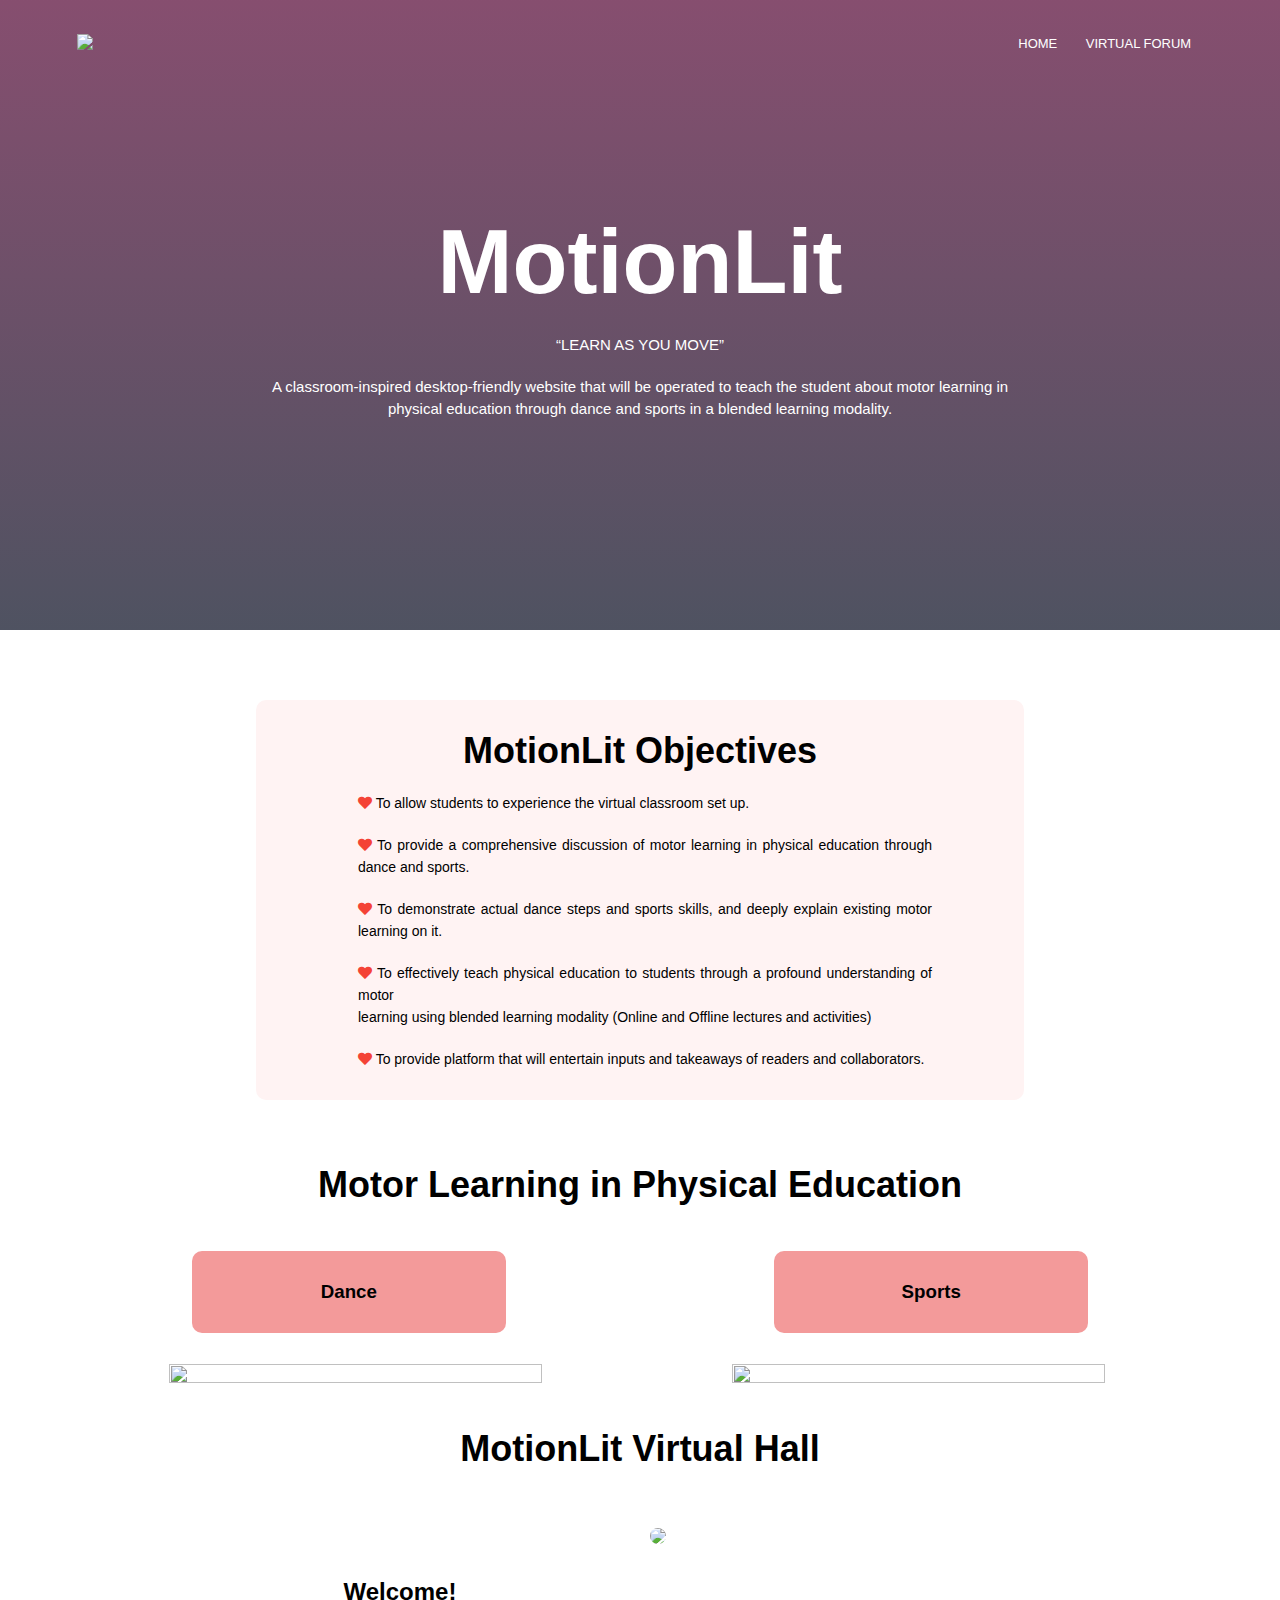
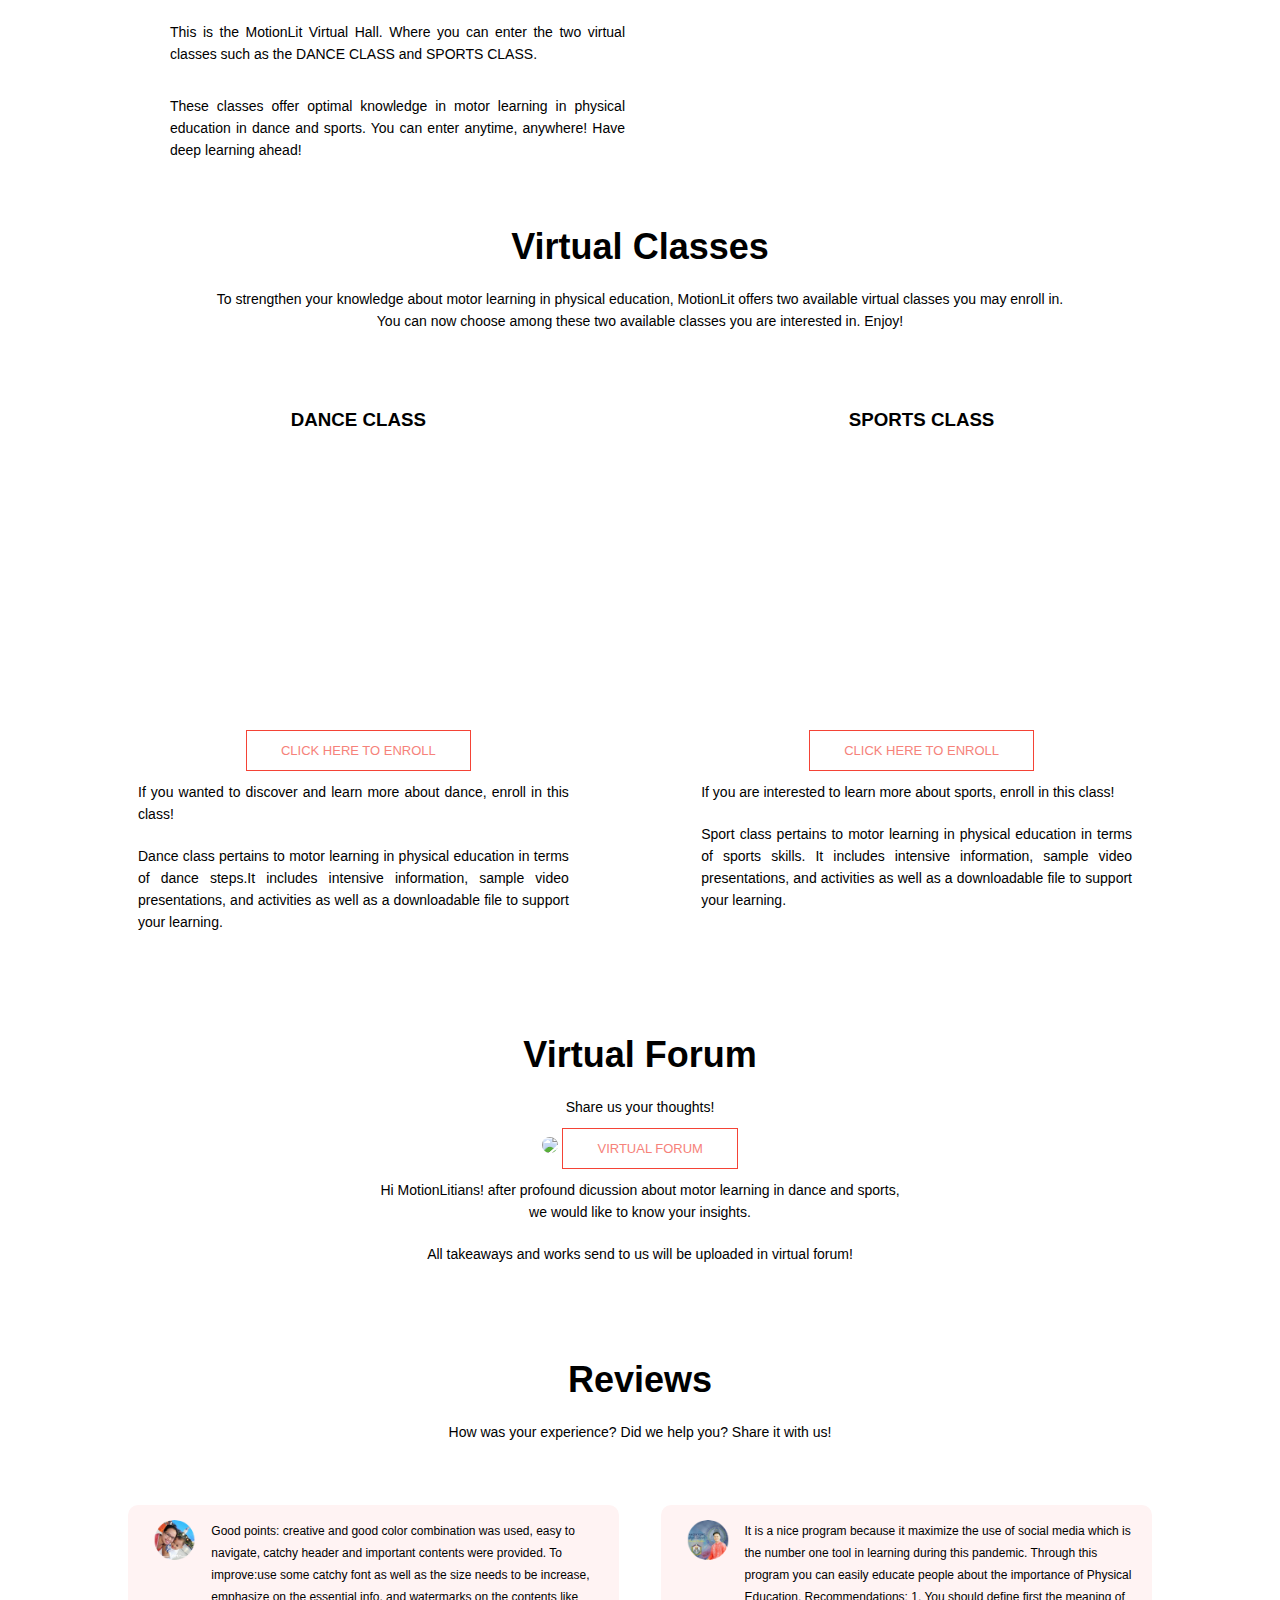
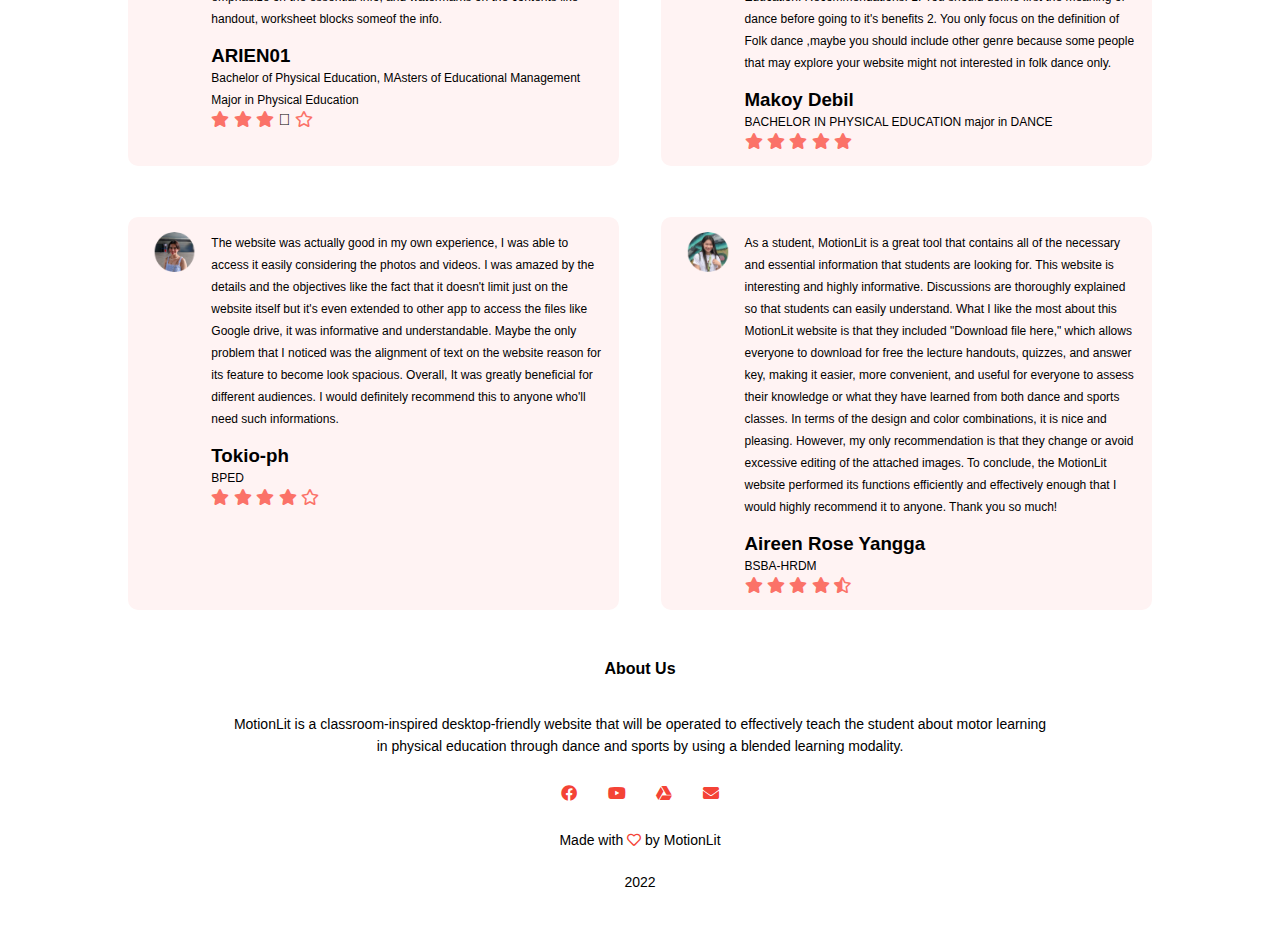
==== commit e7b9d3de: "yu" ====
--- a/index.html
+++ b/index.html
@@ -159,6 +159,8 @@
                     <i class="fas fa-star"></i>
                     <i class="fas fa-star"></i>
                     <i class="fas fa-star"></i>
+                    <i class="fal fa-star"></i>
+                    <i class="far fa-star"></i>
                     
                 </div>
             </div>
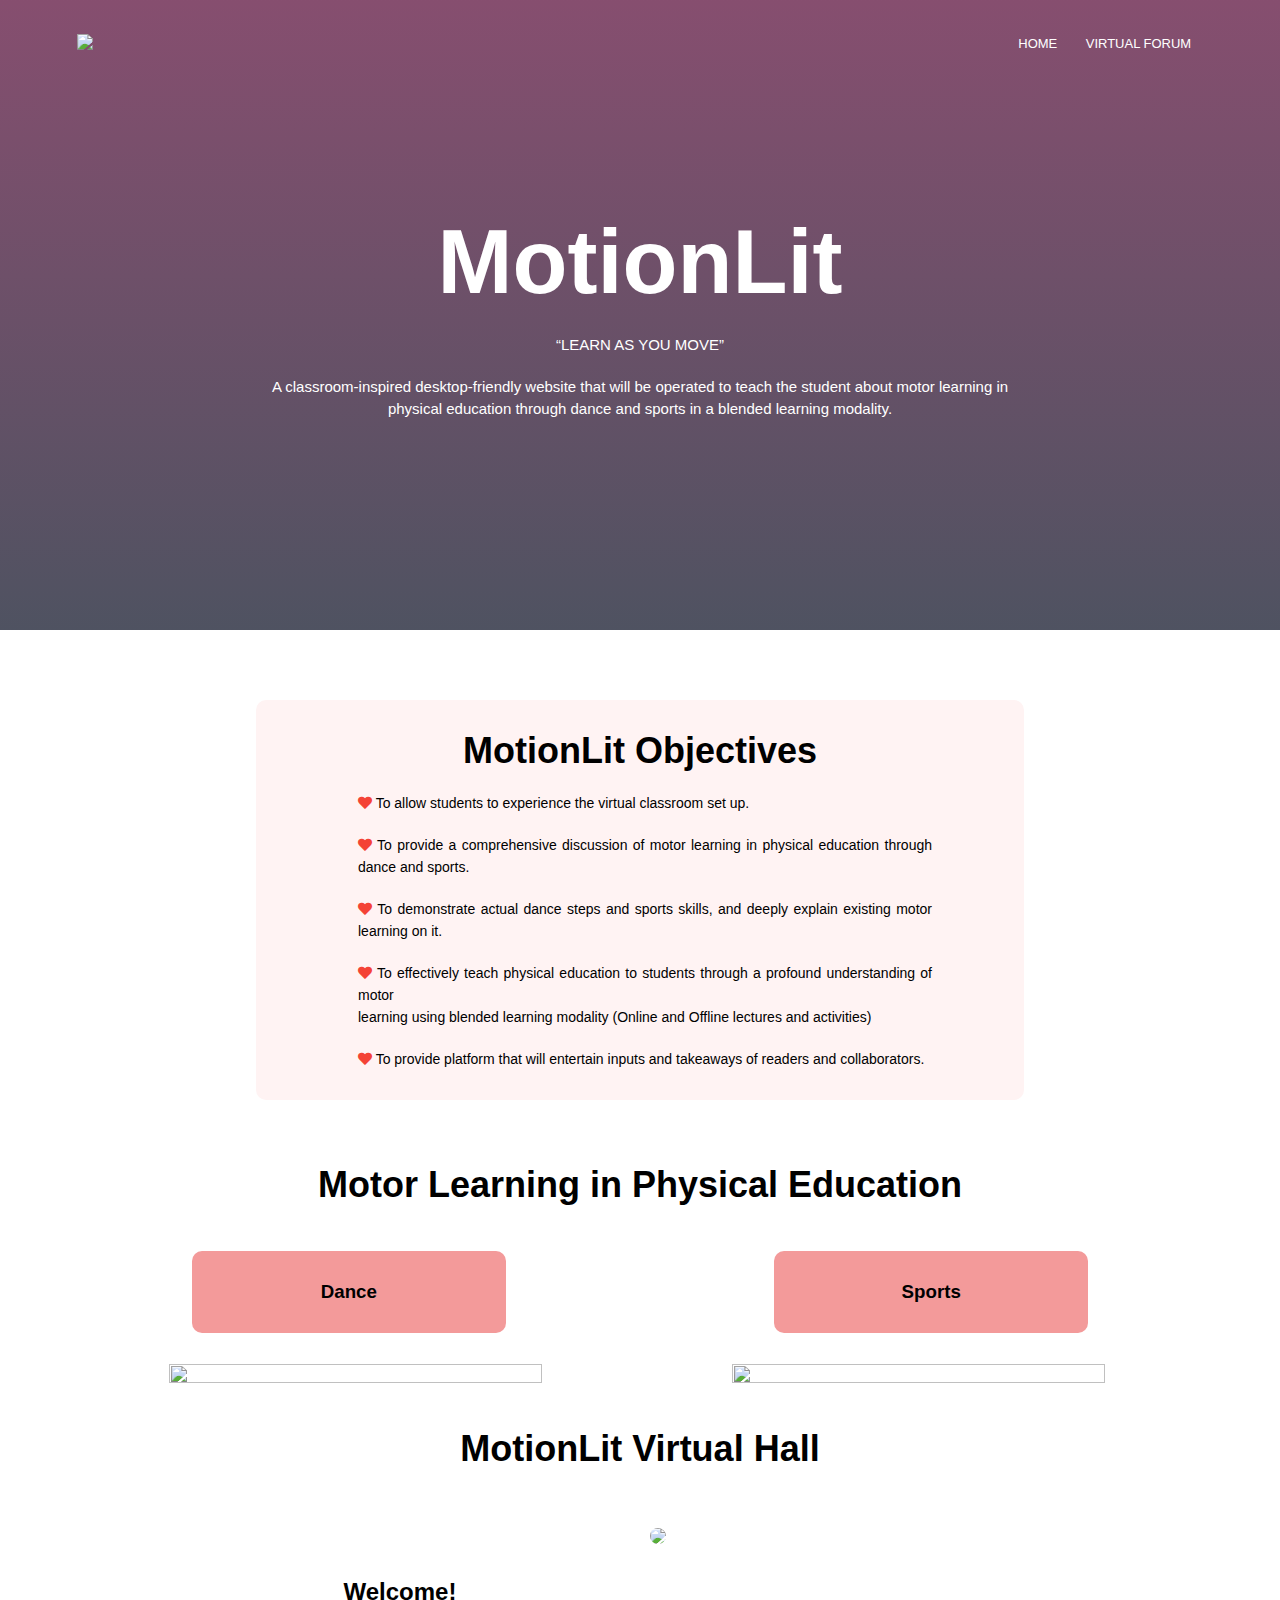
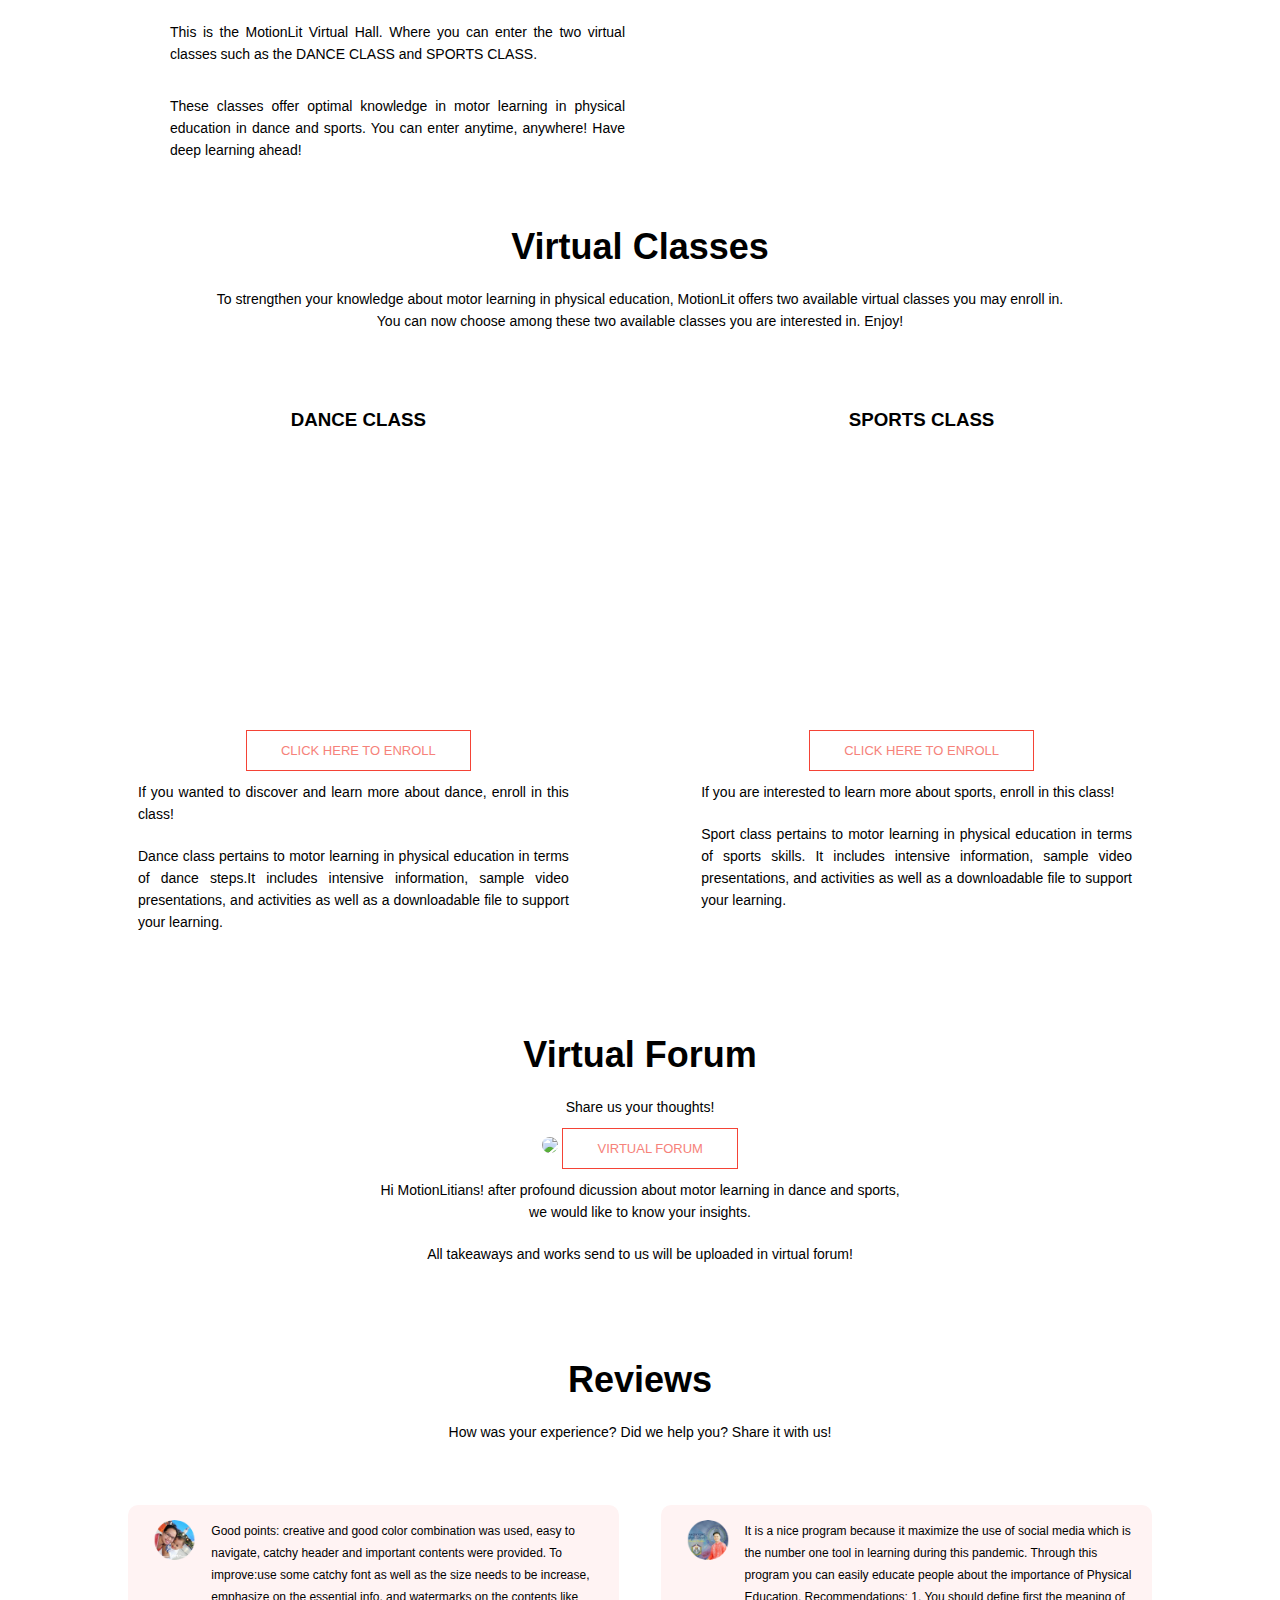
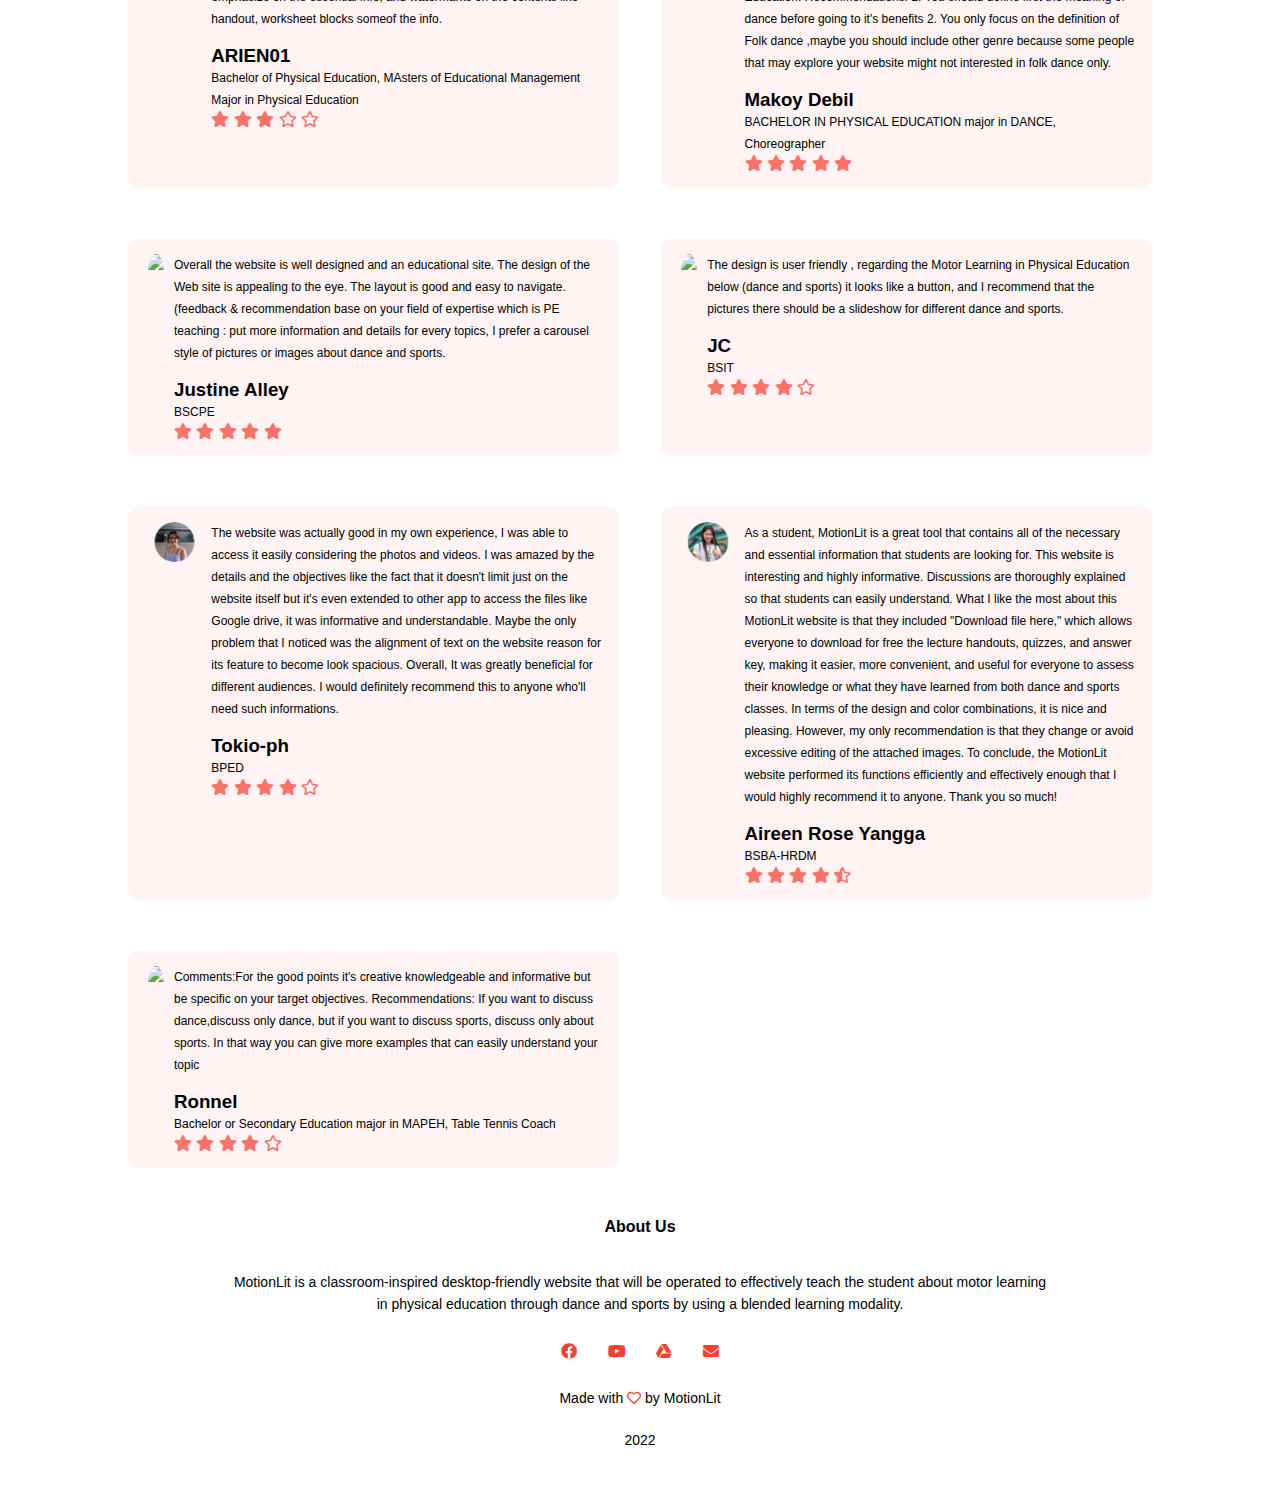
==== commit 4bf81a69: "hehe" ====
--- a/index.html
+++ b/index.html
@@ -159,7 +159,7 @@
                     <i class="fas fa-star"></i>
                     <i class="fas fa-star"></i>
                     <i class="fas fa-star"></i>
-                    <i class="fal fa-star"></i>
+                    <i class="far fa-star"></i>
                     <i class="far fa-star"></i>
                     
                 </div>
@@ -169,12 +169,41 @@
                 <div>
                     <p>It is a nice program because it maximize the use of social media which is the number one tool in learning during this pandemic. Through this program you can easily educate people about the importance of Physical Education. Recommendations: 1. You should define first the meaning of dance before going to it's benefits 2. You only focus on the definition of Folk dance ,maybe you should include other genre because some people that may explore your website might not interested in folk dance only.</p>
                     <h3>Makoy Debil</h3>
-                    <p>BACHELOR IN PHYSICAL EDUCATION major in DANCE</p>
-                    <i class="fas fa-star"></i>
-                    <i class="fas fa-star"></i>
-                    <i class="fas fa-star"></i>
-                    <i class="fas fa-star"></i>
-                    <i class="fas fa-star"></i>
+                    <p>BACHELOR IN PHYSICAL EDUCATION major in DANCE, Choreographer</p>
+                    <i class="fas fa-star"></i>
+                    <i class="fas fa-star"></i>
+                    <i class="fas fa-star"></i>
+                    <i class="fas fa-star"></i>
+                    <i class="fas fa-star"></i>
+                </div>
+            </div>
+        </div>
+        
+        <div class="row"> 
+            <div class="testimonials-col">
+                <img src="FINAL/igop.png">
+                <div>
+                    <p>Overall the website is well designed and an educational site. The design of the Web site is appealing to the eye. The layout is good and easy to navigate.(feedback & recommendation base on your field of expertise which is PE teaching : put more information and details for every topics, I prefer a carousel style of pictures or images about dance and sports.</p>
+                    <h3>Justine Alley</h3>
+                    <p>BSCPE</p>
+                    <i class="fas fa-star"></i>
+                    <i class="fas fa-star"></i>
+                    <i class="fas fa-star"></i>
+                    <i class="fas fa-star"></i>
+                    <i class="fas fa-star"></i>
+                </div>
+            </div>
+            <div class="testimonials-col">
+                <img src="FINAL/glass.png">
+                <div>
+                    <p>The design is user friendly , regarding the Motor Learning in Physical Education below (dance and sports) it looks like a button, and I recommend that the pictures there should be a slideshow for different dance and sports.</p>
+                    <h3>JC</h3>
+                    <p>BSIT</p>
+                    <i class="fas fa-star"></i>
+                    <i class="fas fa-star"></i>
+                    <i class="fas fa-star"></i>
+                    <i class="fas fa-star"></i>
+                    <i class="far fa-star"></i>
                 </div>
             </div>
         </div>
@@ -203,6 +232,22 @@
                     <i class="fas fa-star"></i>
                     <i class="fas fa-star"></i>
                     <i class="fas fa-star-half-alt"></i>
+                </div>
+            </div>
+        </div>
+        <div class="row">
+            <div class="testimonials-col">
+                <img src="FINAL/sir.png">
+                <div>
+                    <p>Comments:For the good points it's creative knowledgeable and informative but be specific on your target objectives. Recommendations: If you want to discuss dance,discuss only dance, but if you want to discuss sports, discuss only about sports. In that way  you can give more examples that can easily understand your topic</p>
+                    <h3>Ronnel</h3>
+                    <p>Bachelor or Secondary Education major in MAPEH, Table Tennis Coach</p>
+                    <i class="fas fa-star"></i>
+                    <i class="fas fa-star"></i>
+                    <i class="fas fa-star"></i>
+                    <i class="fas fa-star"></i>
+                    <i class="far fa-star"></i>
+                    
                 </div>
             </div>
         </div>
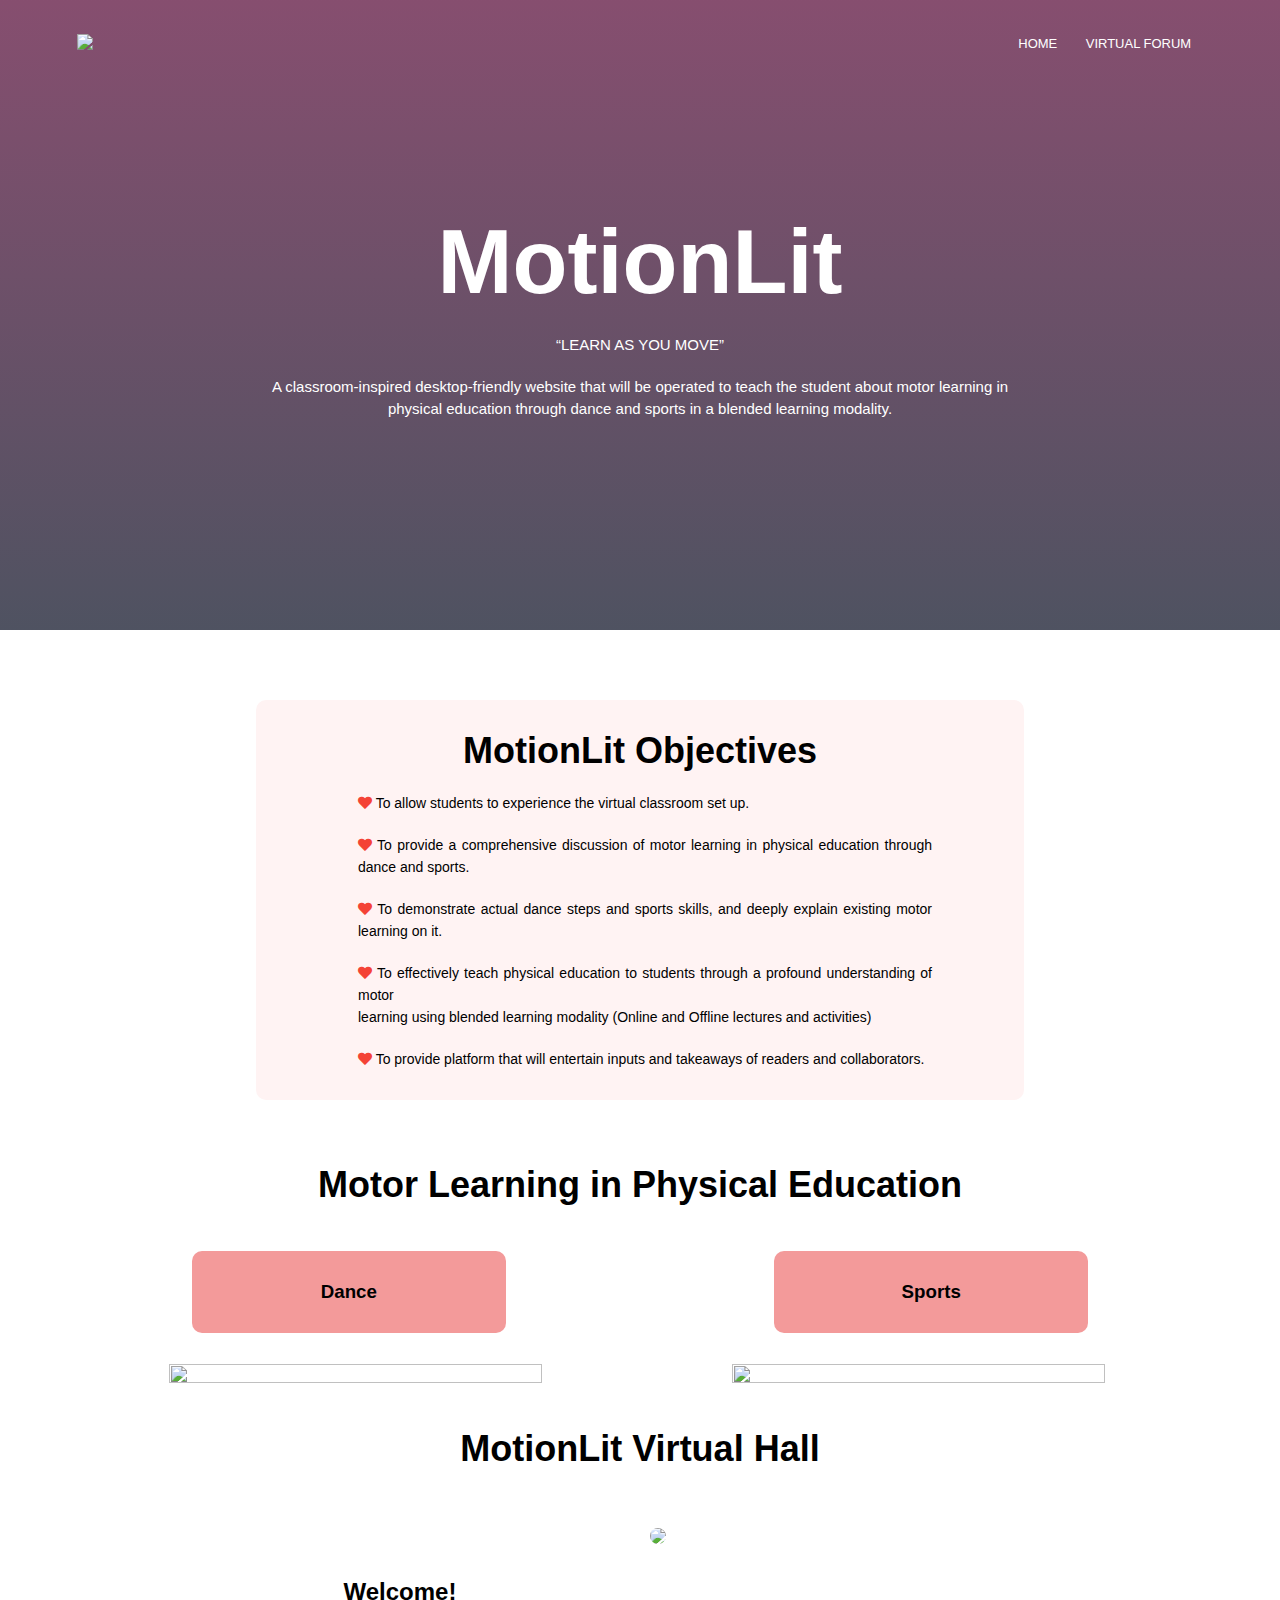
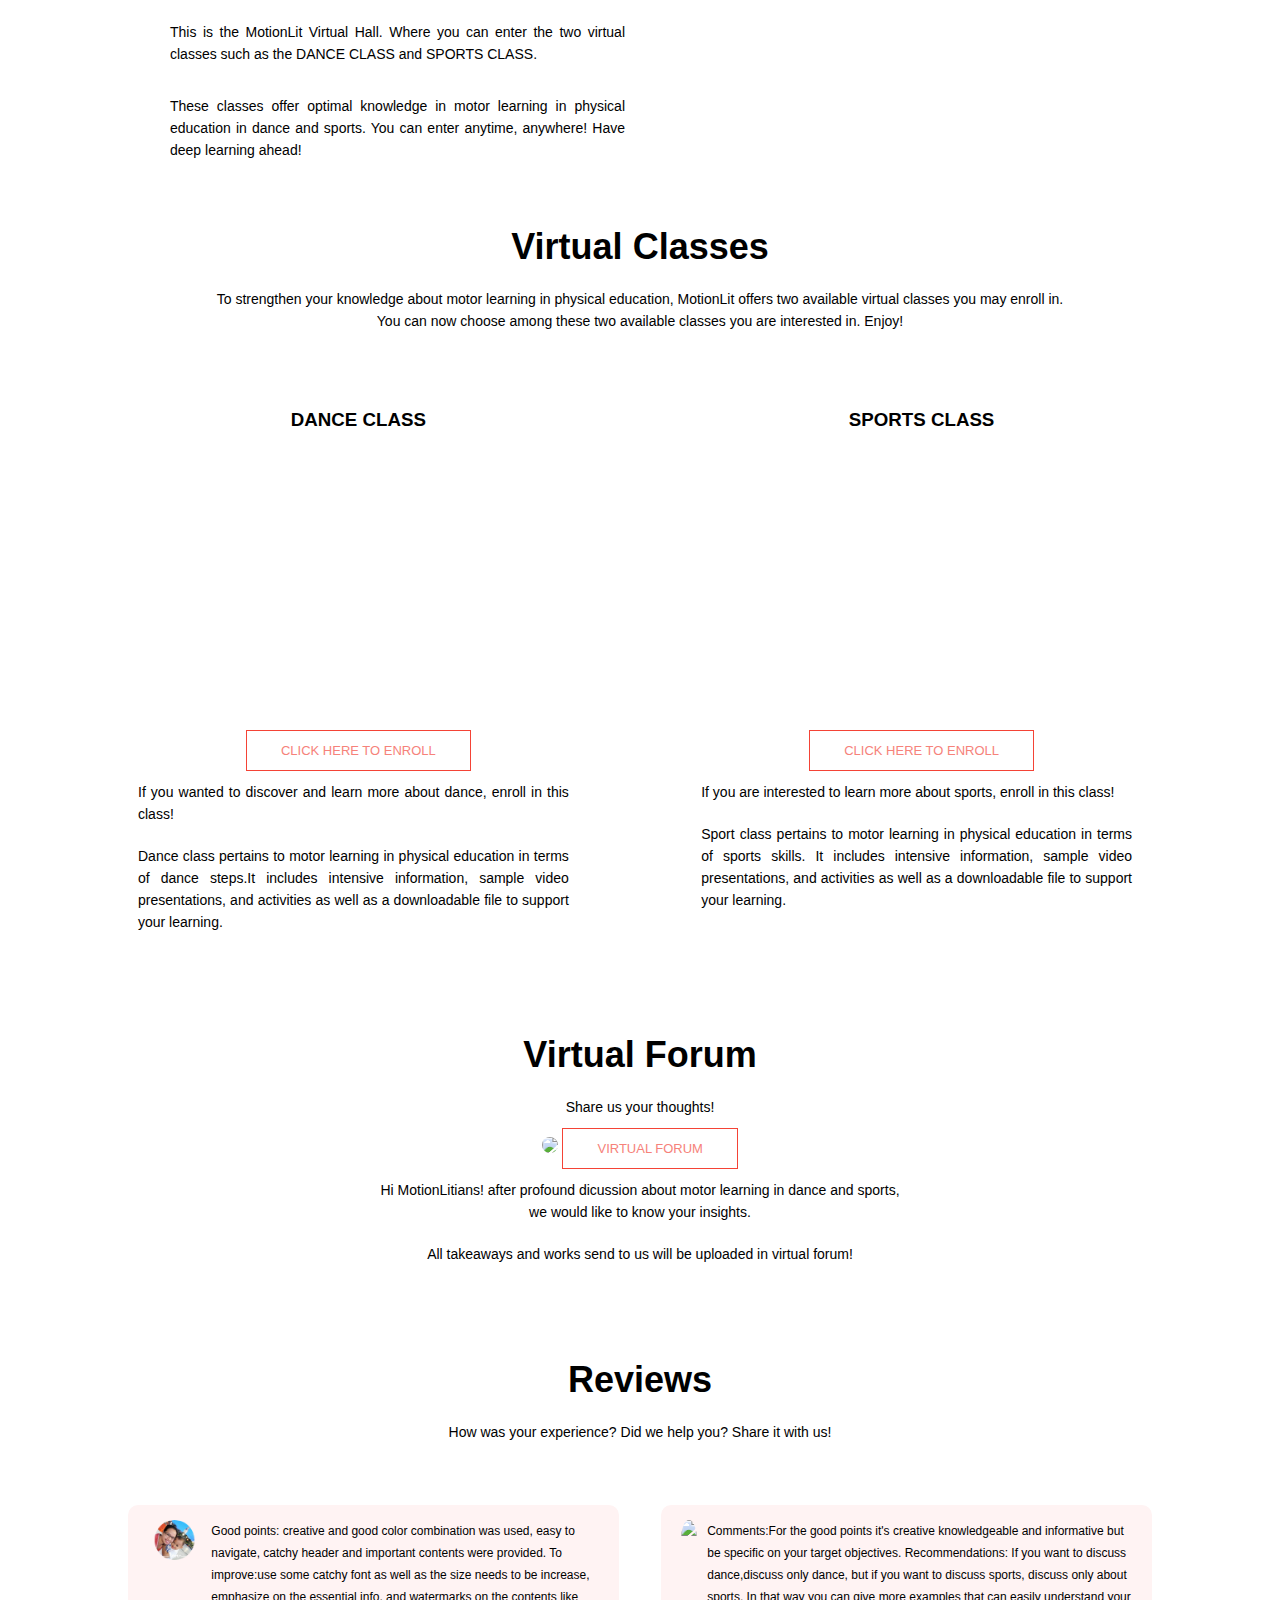
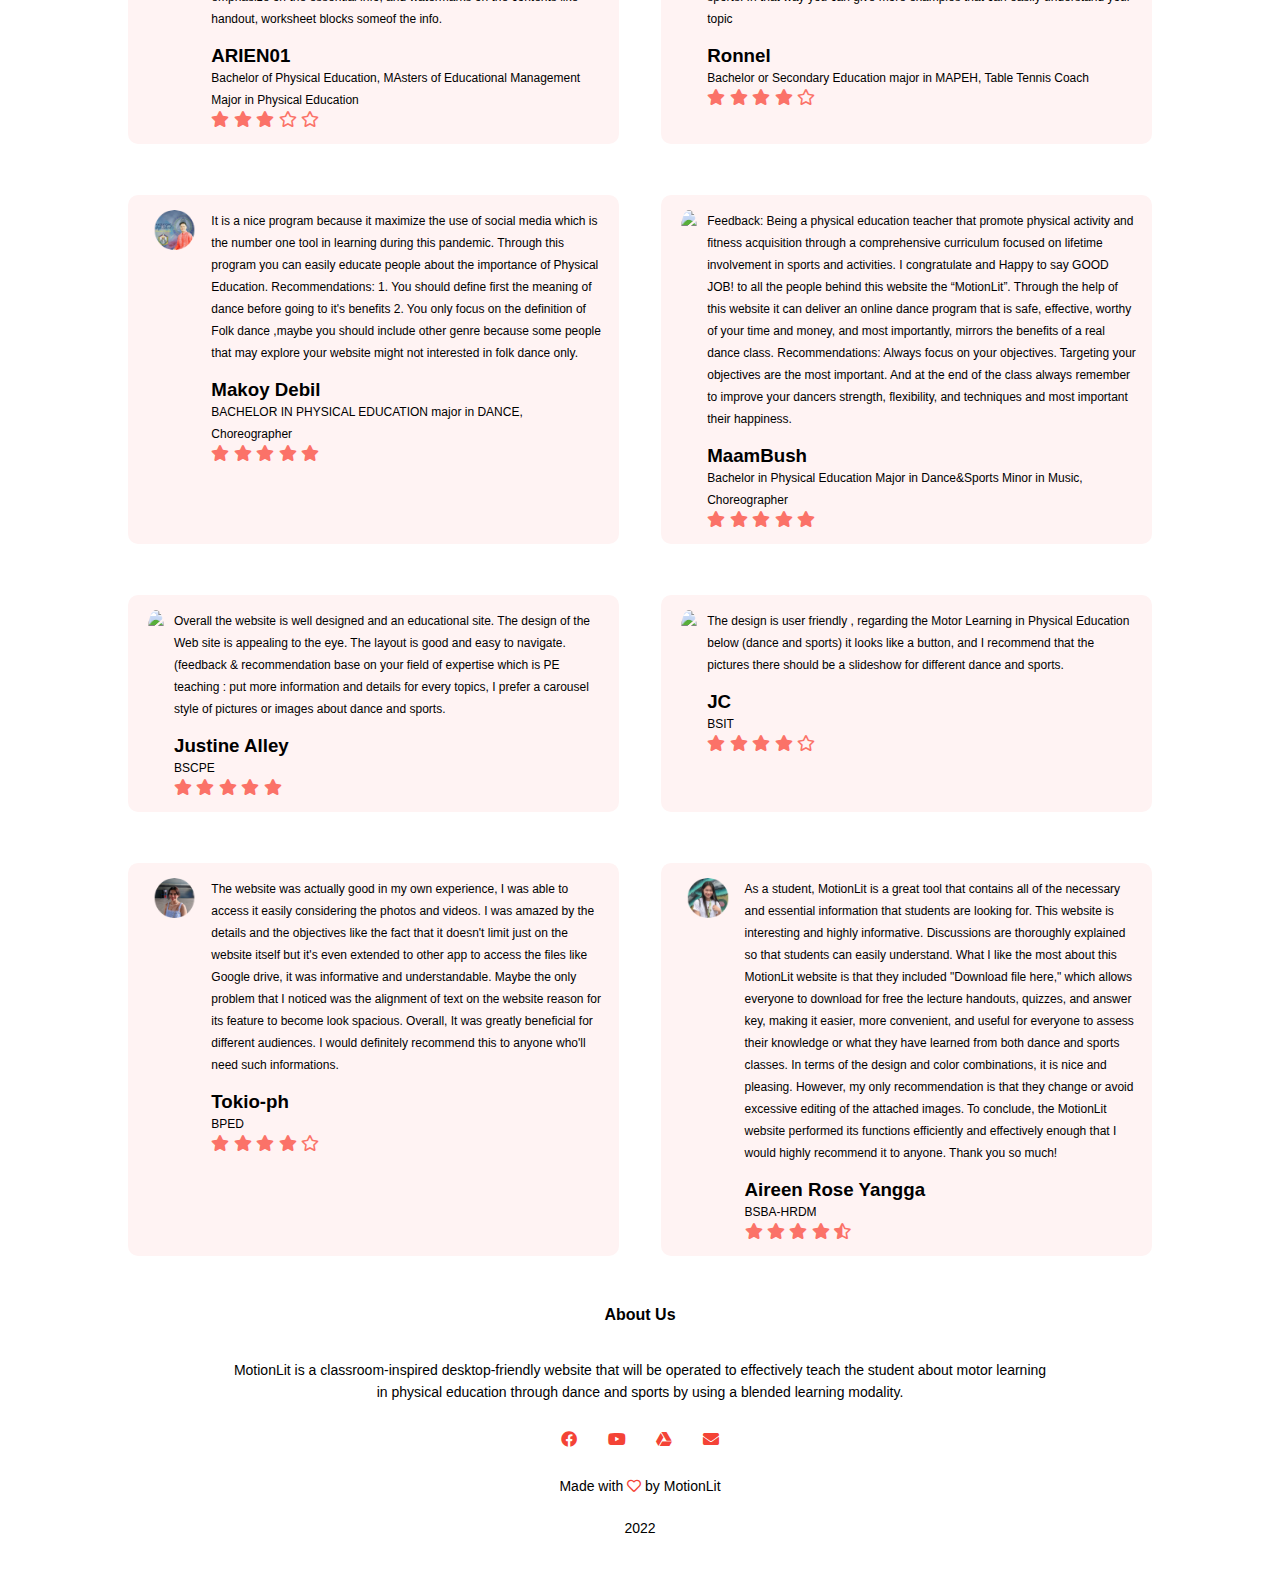
==== commit 59b936b0: "hehe" ====
--- a/index.html
+++ b/index.html
@@ -161,9 +161,24 @@
                     <i class="fas fa-star"></i>
                     <i class="far fa-star"></i>
                     <i class="far fa-star"></i>
-                    
-                </div>
-            </div>
+                </div>
+            </div>
+            <div class="testimonials-col">
+                <img src="FINAL/sir.png">
+                <div>
+                    <p>Comments:For the good points it's creative knowledgeable and informative but be specific on your target objectives. Recommendations: If you want to discuss dance,discuss only dance, but if you want to discuss sports, discuss only about sports. In that way  you can give more examples that can easily understand your topic</p>
+                    <h3>Ronnel</h3>
+                    <p>Bachelor or Secondary Education major in MAPEH, Table Tennis Coach</p>
+                    <i class="fas fa-star"></i>
+                    <i class="fas fa-star"></i>
+                    <i class="fas fa-star"></i>
+                    <i class="fas fa-star"></i>
+                    <i class="far fa-star"></i>
+                </div>
+            </div> 
+        </div>
+        
+        <div class="row">
             <div class="testimonials-col">
                 <img src="FINAL/makoy1.png">
                 <div>
@@ -177,8 +192,20 @@
                     <i class="fas fa-star"></i>
                 </div>
             </div>
-        </div>
-        
+            <div class="testimonials-col">
+                <img src="FINAL/maambush.png">
+                <div>
+                    <p>Feedback: Being a physical education teacher that promote physical activity and fitness acquisition through a comprehensive curriculum focused on lifetime involvement in sports and activities. I congratulate and Happy to say GOOD JOB! to all the people behind this website the “MotionLit”. Through the help of this website it can deliver an online dance program that is safe, effective, worthy of your time and money, and most importantly, mirrors the benefits of a real dance class. Recommendations: Always focus on your objectives. Targeting your objectives are the most important. And at the end of the class always remember to improve your dancers strength, flexibility, and techniques and most important their happiness.</p>
+                    <h3>MaamBush</h3>
+                    <p>Bachelor in Physical Education Major in Dance&Sports Minor in Music, Choreographer</p>
+                    <i class="fas fa-star"></i>
+                    <i class="fas fa-star"></i>
+                    <i class="fas fa-star"></i>
+                    <i class="fas fa-star"></i>
+                    <i class="fas fa-star"></i>
+                </div>
+            </div>
+        </div>
         <div class="row"> 
             <div class="testimonials-col">
                 <img src="FINAL/igop.png">
@@ -232,22 +259,6 @@
                     <i class="fas fa-star"></i>
                     <i class="fas fa-star"></i>
                     <i class="fas fa-star-half-alt"></i>
-                </div>
-            </div>
-        </div>
-        <div class="row">
-            <div class="testimonials-col">
-                <img src="FINAL/sir.png">
-                <div>
-                    <p>Comments:For the good points it's creative knowledgeable and informative but be specific on your target objectives. Recommendations: If you want to discuss dance,discuss only dance, but if you want to discuss sports, discuss only about sports. In that way  you can give more examples that can easily understand your topic</p>
-                    <h3>Ronnel</h3>
-                    <p>Bachelor or Secondary Education major in MAPEH, Table Tennis Coach</p>
-                    <i class="fas fa-star"></i>
-                    <i class="fas fa-star"></i>
-                    <i class="fas fa-star"></i>
-                    <i class="fas fa-star"></i>
-                    <i class="far fa-star"></i>
-                    
                 </div>
             </div>
         </div>
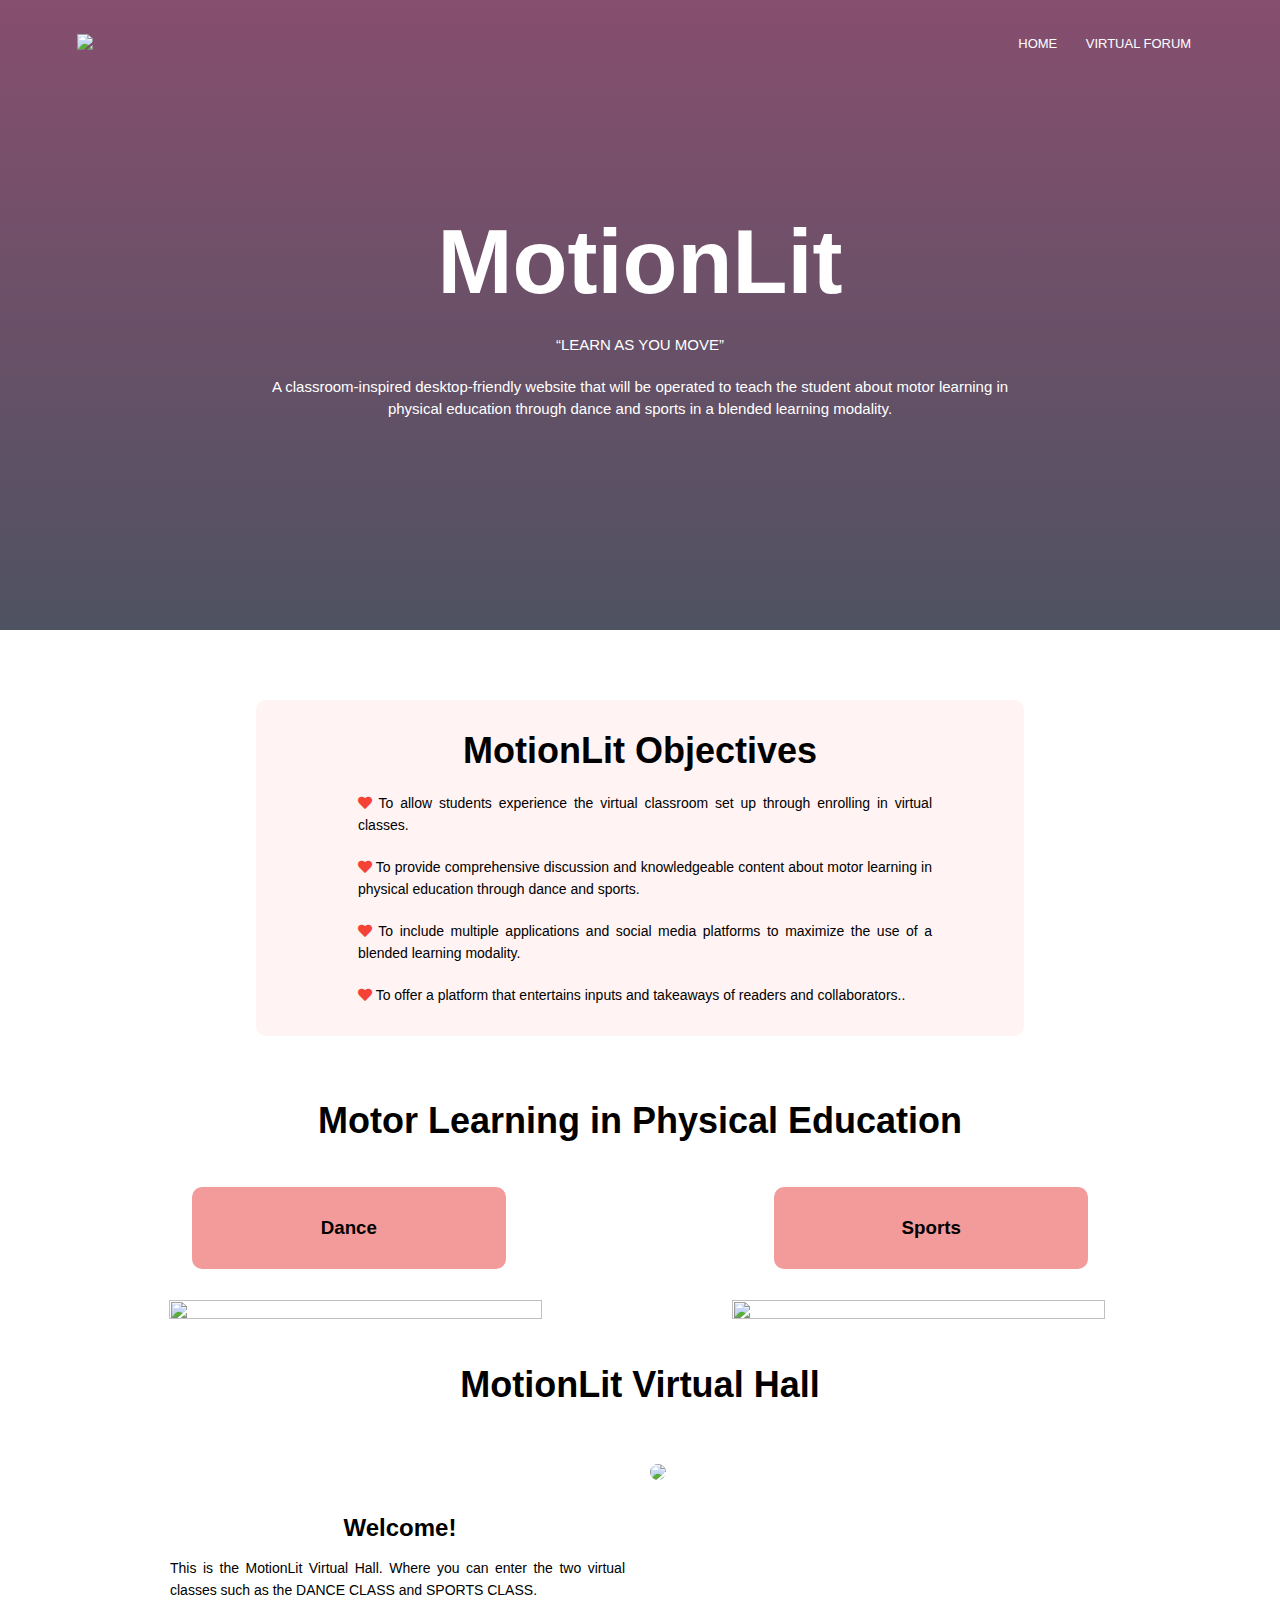
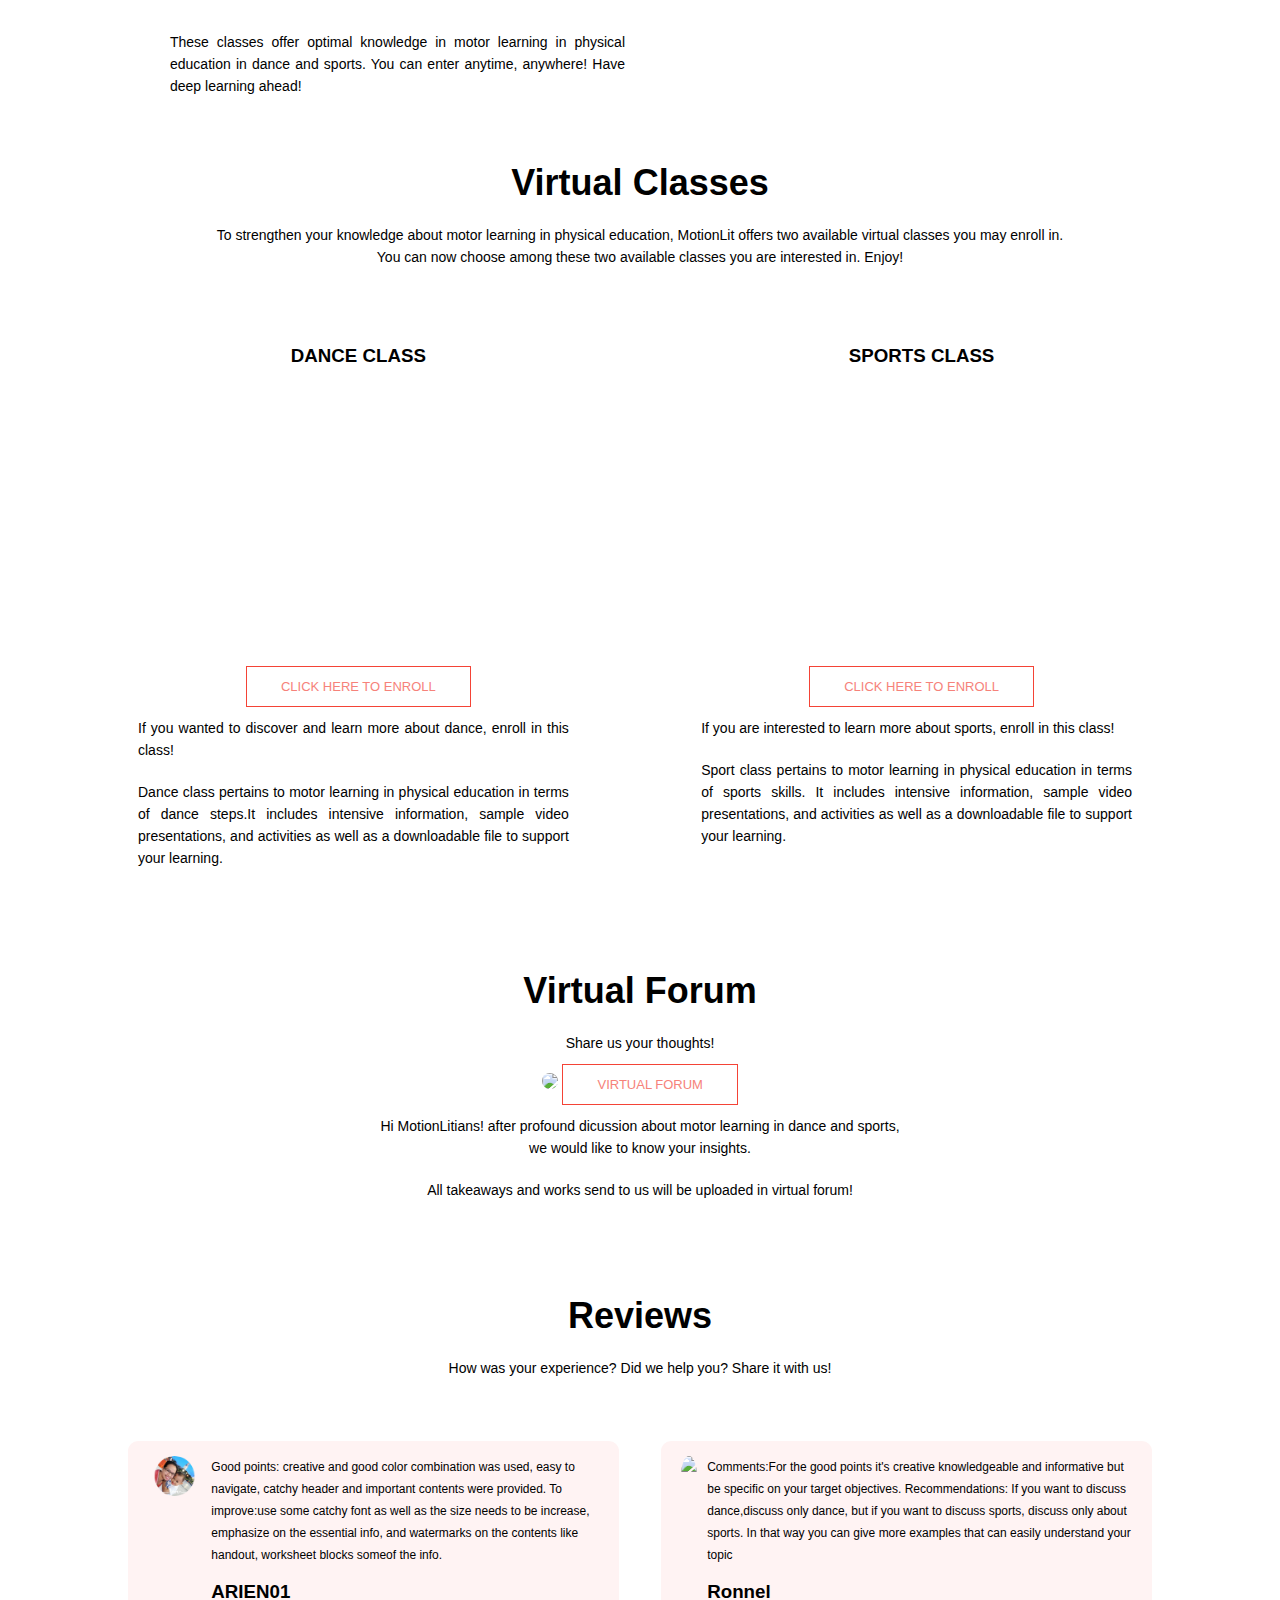
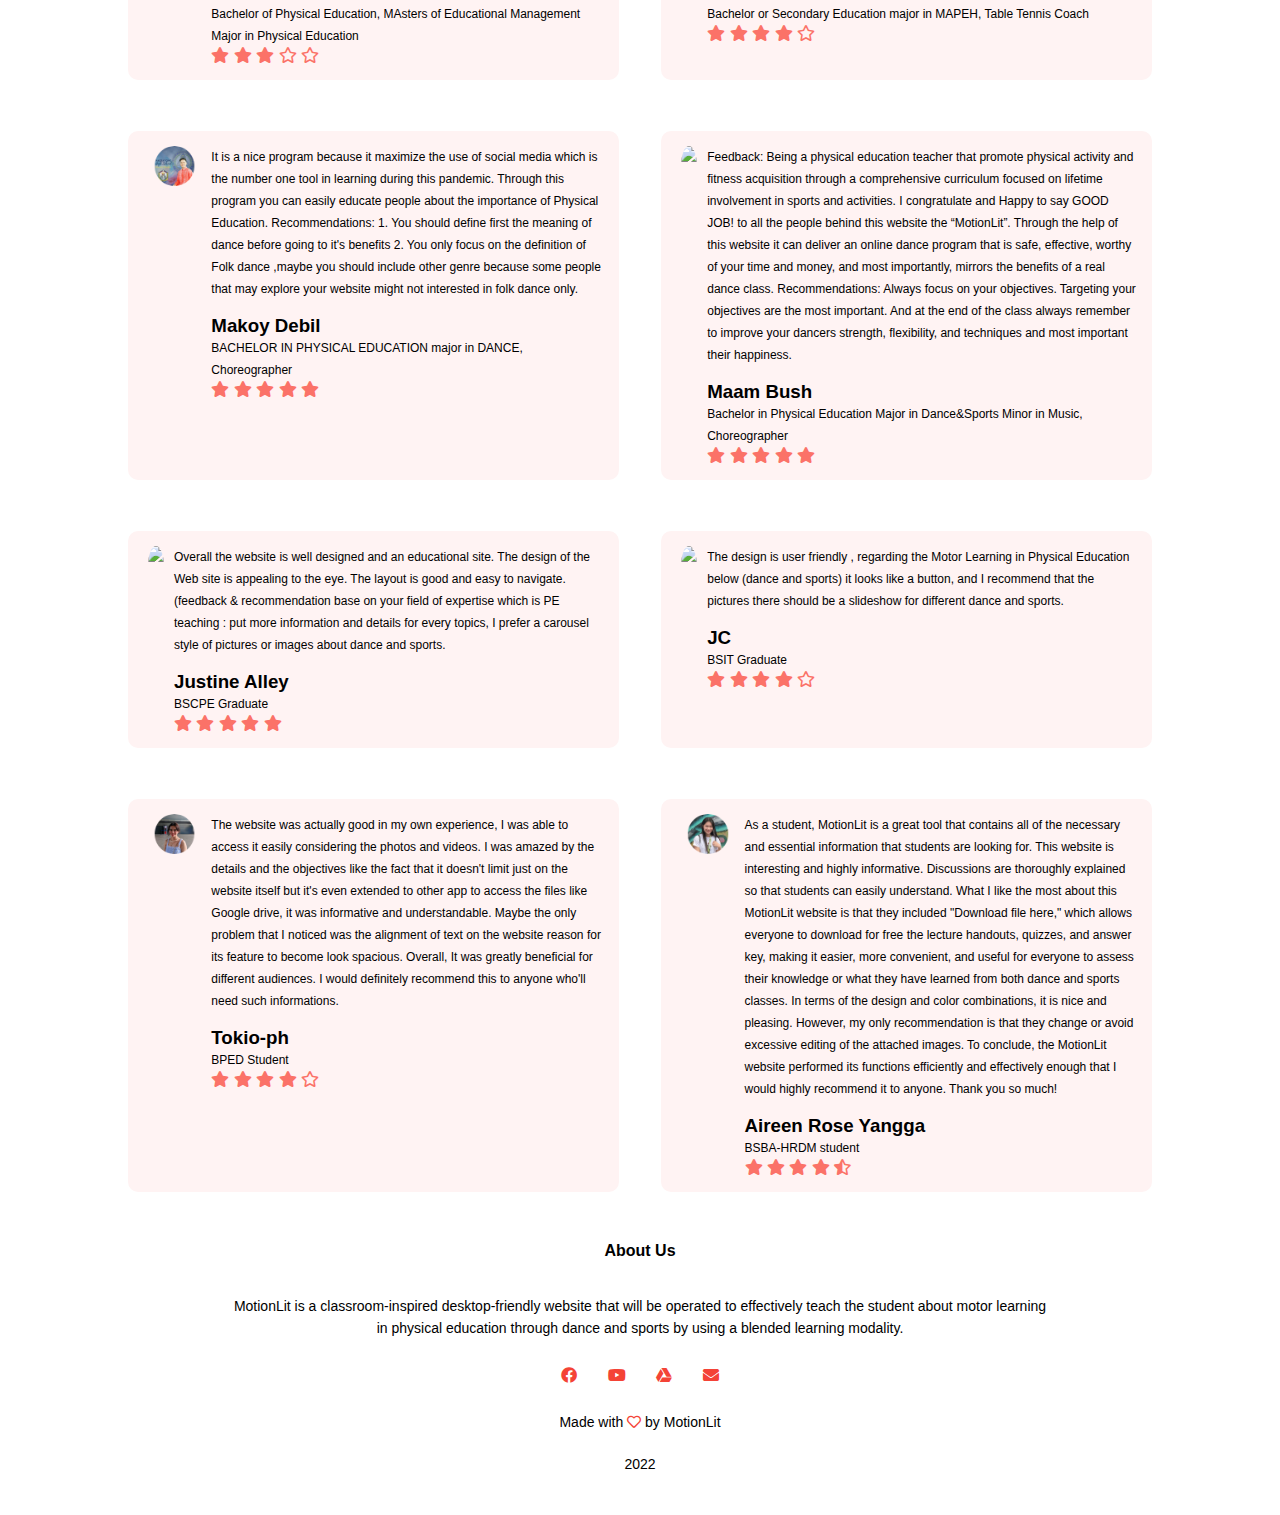
==== commit 81158365: "hehe" ====
--- a/index.html
+++ b/index.html
@@ -35,11 +35,10 @@
 <!------ Objectives------>
 <section class="cta"> 
     <h1>MotionLit Objectives</h1>
-        <p> <i class="fas fa-heart"></i> To allow students to experience the virtual classroom set up.</p>
-        <p> <i class="fas fa-heart"></i> To provide a comprehensive discussion of motor learning in physical education through dance and sports.</p>
-        <p> <i class="fas fa-heart"></i> To demonstrate actual dance steps and sports skills, and deeply explain existing motor learning on it.</p>
-        <p> <i class="fas fa-heart"></i> To effectively teach physical education to students through a profound understanding of motor <br>learning using blended learning modality (Online and Offline lectures and activities)</p>
-        <p> <i class="fas fa-heart"></i> To provide platform that will entertain inputs and takeaways of readers and collaborators.</p>
+        <p> <i class="fas fa-heart"></i> To allow students experience the virtual classroom set up through enrolling in virtual classes.</p>
+        <p> <i class="fas fa-heart"></i> To provide comprehensive discussion and knowledgeable content about motor learning in physical education through dance and sports.</p>
+        <p> <i class="fas fa-heart"></i> To include multiple applications and social media platforms to maximize the use of a blended learning modality. </p>
+        <p> <i class="fas fa-heart"></i> To offer a platform that entertains inputs and takeaways of readers and collaborators..</p>
     </section>
 
 
@@ -196,7 +195,7 @@
                 <img src="FINAL/maambush.png">
                 <div>
                     <p>Feedback: Being a physical education teacher that promote physical activity and fitness acquisition through a comprehensive curriculum focused on lifetime involvement in sports and activities. I congratulate and Happy to say GOOD JOB! to all the people behind this website the “MotionLit”. Through the help of this website it can deliver an online dance program that is safe, effective, worthy of your time and money, and most importantly, mirrors the benefits of a real dance class. Recommendations: Always focus on your objectives. Targeting your objectives are the most important. And at the end of the class always remember to improve your dancers strength, flexibility, and techniques and most important their happiness.</p>
-                    <h3>MaamBush</h3>
+                    <h3>Maam Bush</h3>
                     <p>Bachelor in Physical Education Major in Dance&Sports Minor in Music, Choreographer</p>
                     <i class="fas fa-star"></i>
                     <i class="fas fa-star"></i>
@@ -212,7 +211,7 @@
                 <div>
                     <p>Overall the website is well designed and an educational site. The design of the Web site is appealing to the eye. The layout is good and easy to navigate.(feedback & recommendation base on your field of expertise which is PE teaching : put more information and details for every topics, I prefer a carousel style of pictures or images about dance and sports.</p>
                     <h3>Justine Alley</h3>
-                    <p>BSCPE</p>
+                    <p>BSCPE Graduate</p>
                     <i class="fas fa-star"></i>
                     <i class="fas fa-star"></i>
                     <i class="fas fa-star"></i>
@@ -225,7 +224,7 @@
                 <div>
                     <p>The design is user friendly , regarding the Motor Learning in Physical Education below (dance and sports) it looks like a button, and I recommend that the pictures there should be a slideshow for different dance and sports.</p>
                     <h3>JC</h3>
-                    <p>BSIT</p>
+                    <p>BSIT Graduate</p>
                     <i class="fas fa-star"></i>
                     <i class="fas fa-star"></i>
                     <i class="fas fa-star"></i>
@@ -240,7 +239,7 @@
                 <div>
                     <p>The website was actually good in my own experience, I was able to access it easily considering the photos and videos. I was amazed by the details and the objectives like the fact that it doesn't limit just on the website itself but it's even extended to other app to access the files like Google drive, it was informative and understandable. Maybe the only problem that I noticed was the alignment of text on the website reason for its feature to become look spacious. Overall, It was greatly beneficial for different audiences. I would definitely recommend this to anyone who'll need such informations.</p>
                     <h3>Tokio-ph</h3>
-                    <p>BPED</p>
+                    <p>BPED Student</p>
                     <i class="fas fa-star"></i>
                     <i class="fas fa-star"></i>
                     <i class="fas fa-star"></i>
@@ -253,7 +252,7 @@
                 <div>
                     <p>As a student, MotionLit is a great tool that contains all of the necessary and essential information that students are looking for. This website is interesting and highly informative. Discussions are thoroughly explained so that students can easily understand. What I like the most about this MotionLit website is that they included "Download file here," which allows everyone to download for free the lecture handouts, quizzes, and answer key, making it easier, more convenient, and useful for everyone to assess their knowledge or what they have learned from both dance and sports classes. In terms of the design and color combinations, it is nice and pleasing. However, my only recommendation is that they change or avoid excessive editing of the attached images. To conclude, the MotionLit website performed its functions efficiently and effectively enough that I would highly recommend it to anyone. Thank you so much!</p>
                     <h3>Aireen Rose Yangga</h3>
-                    <p>BSBA-HRDM</p>
+                    <p>BSBA-HRDM student</p>
                     <i class="fas fa-star"></i>
                     <i class="fas fa-star"></i>
                     <i class="fas fa-star"></i>
